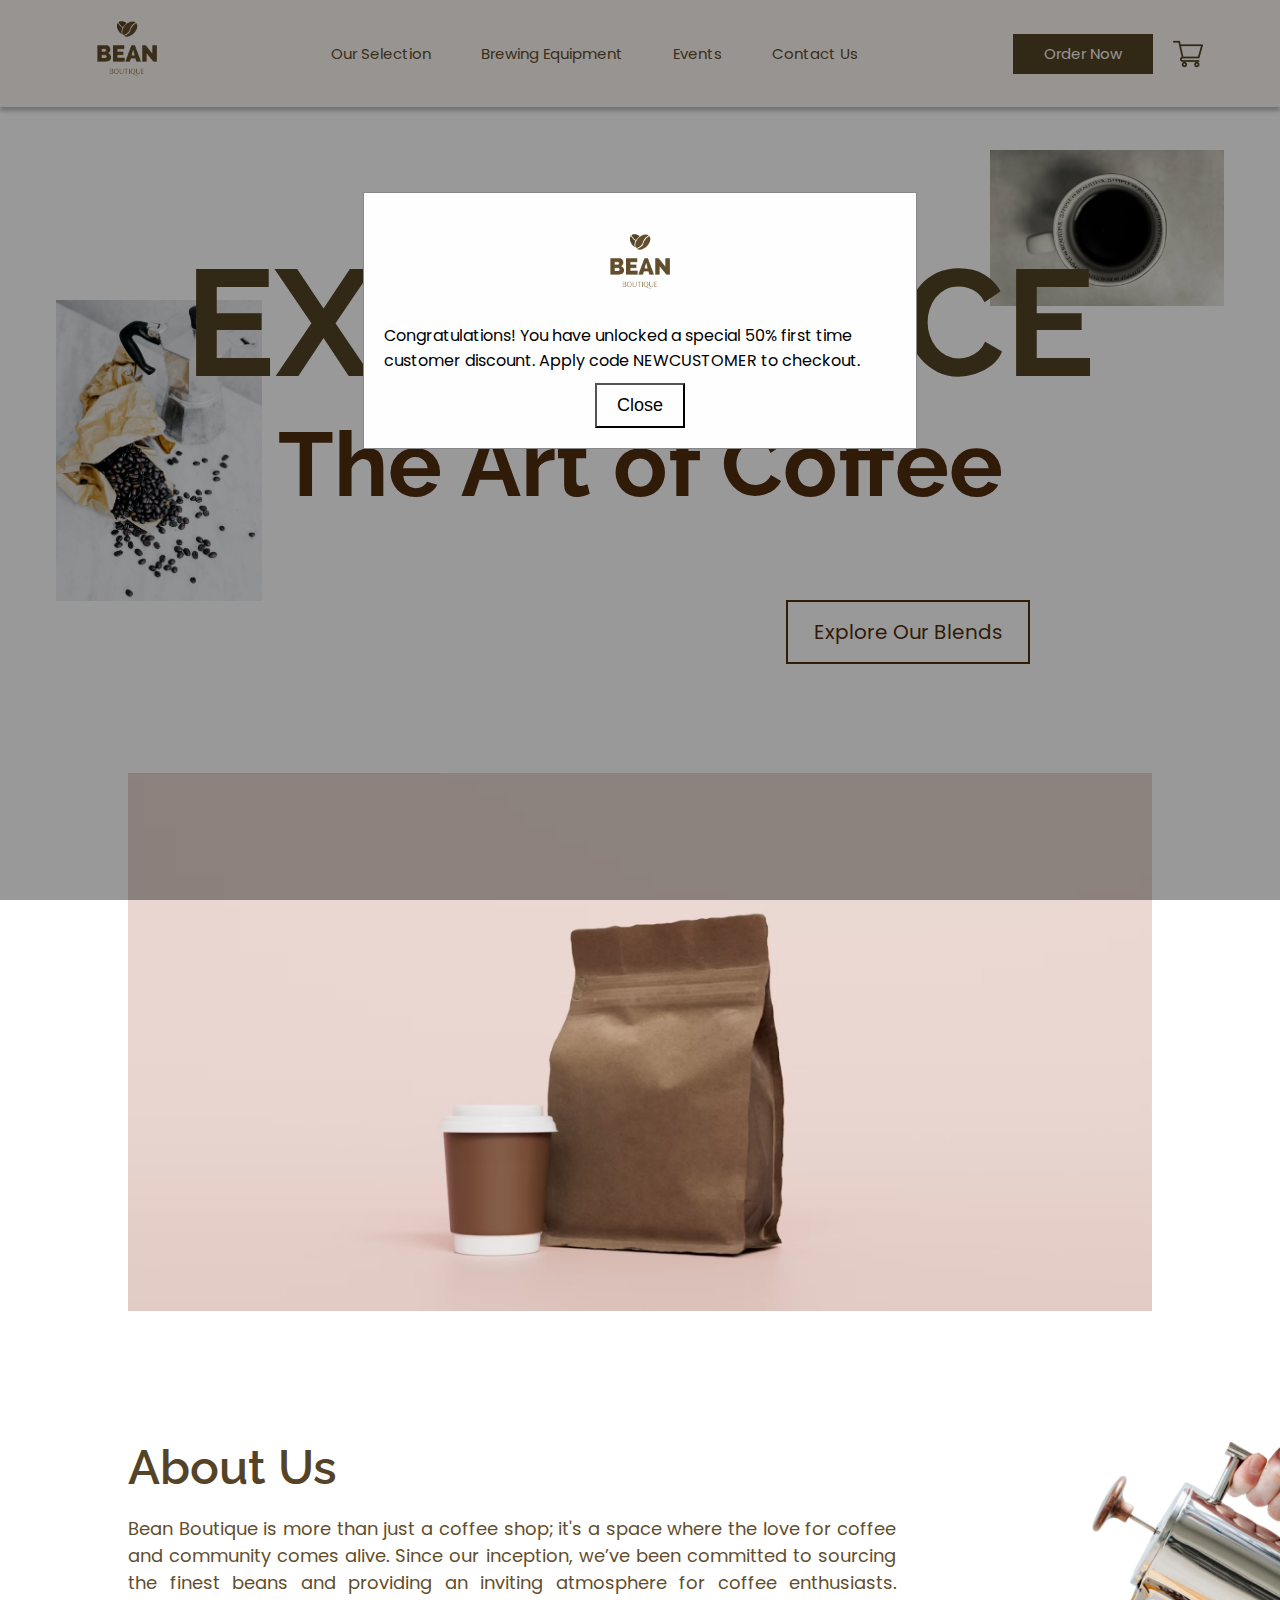
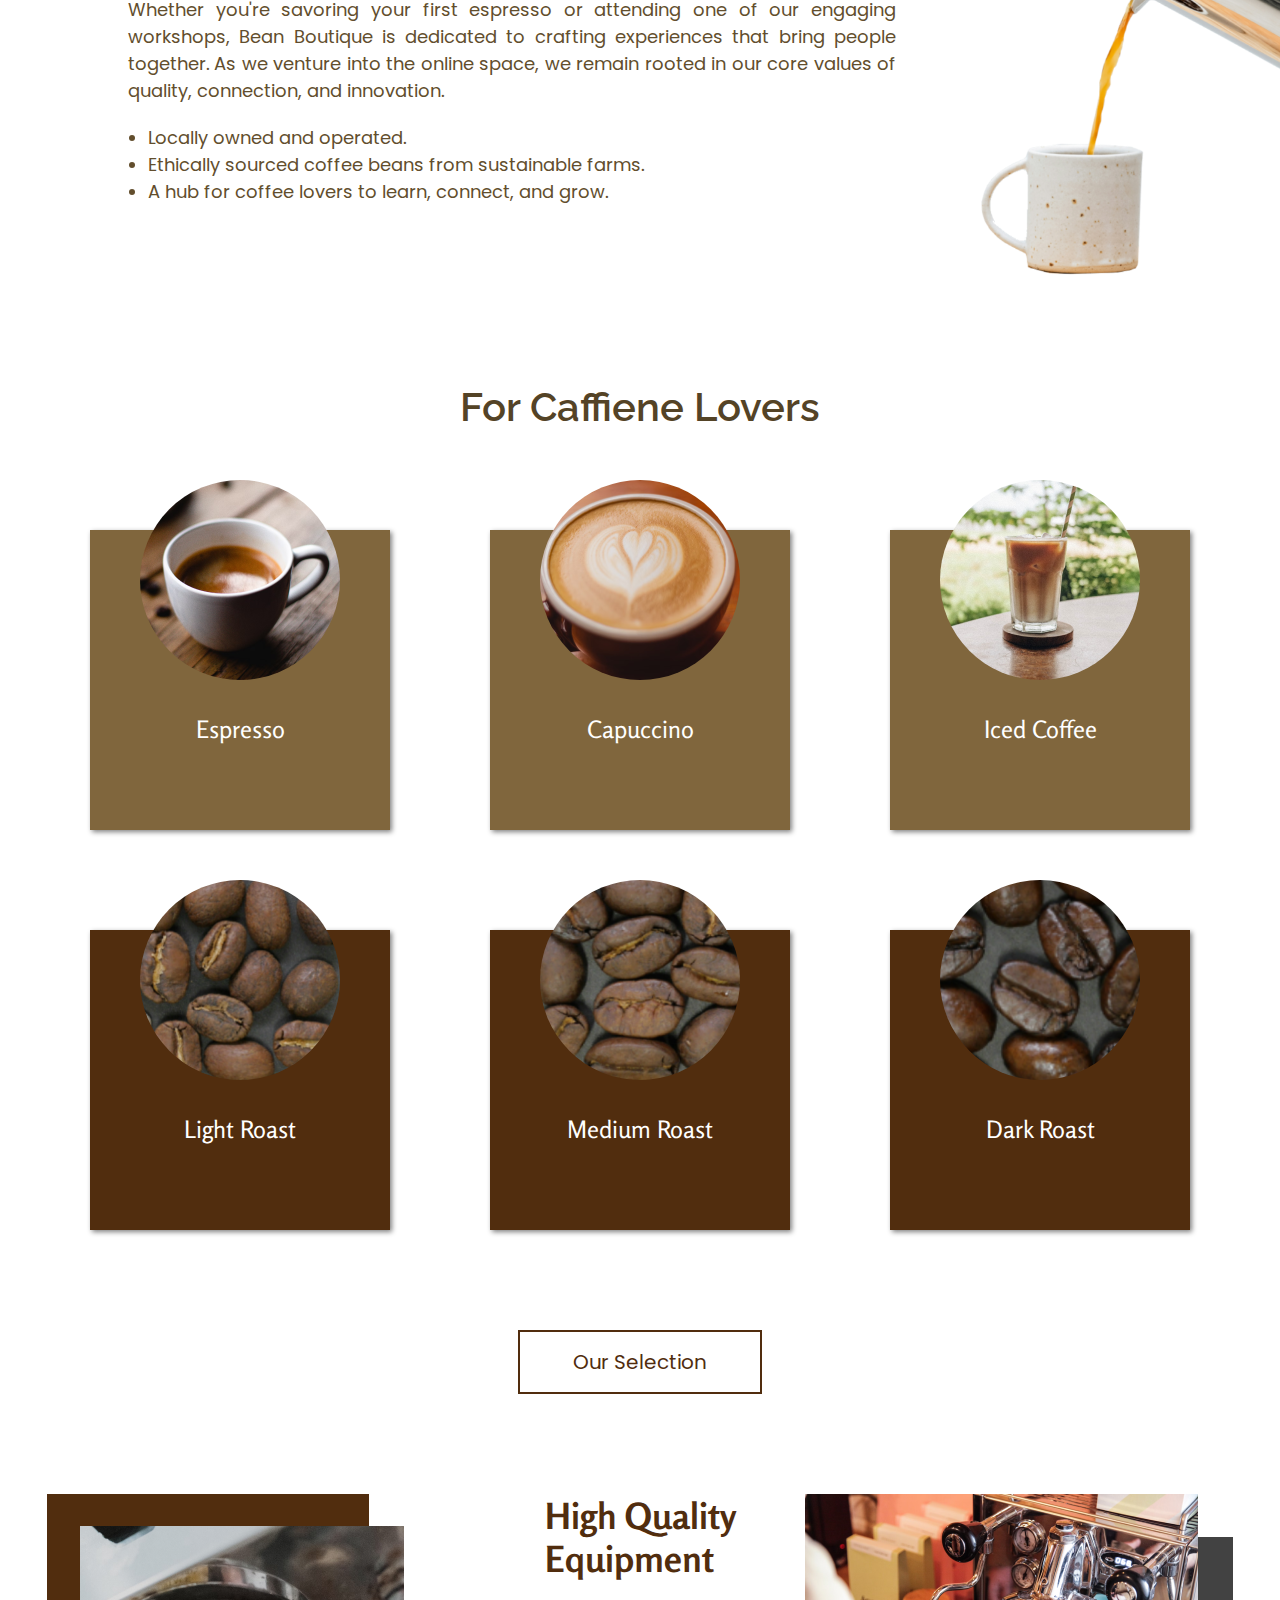
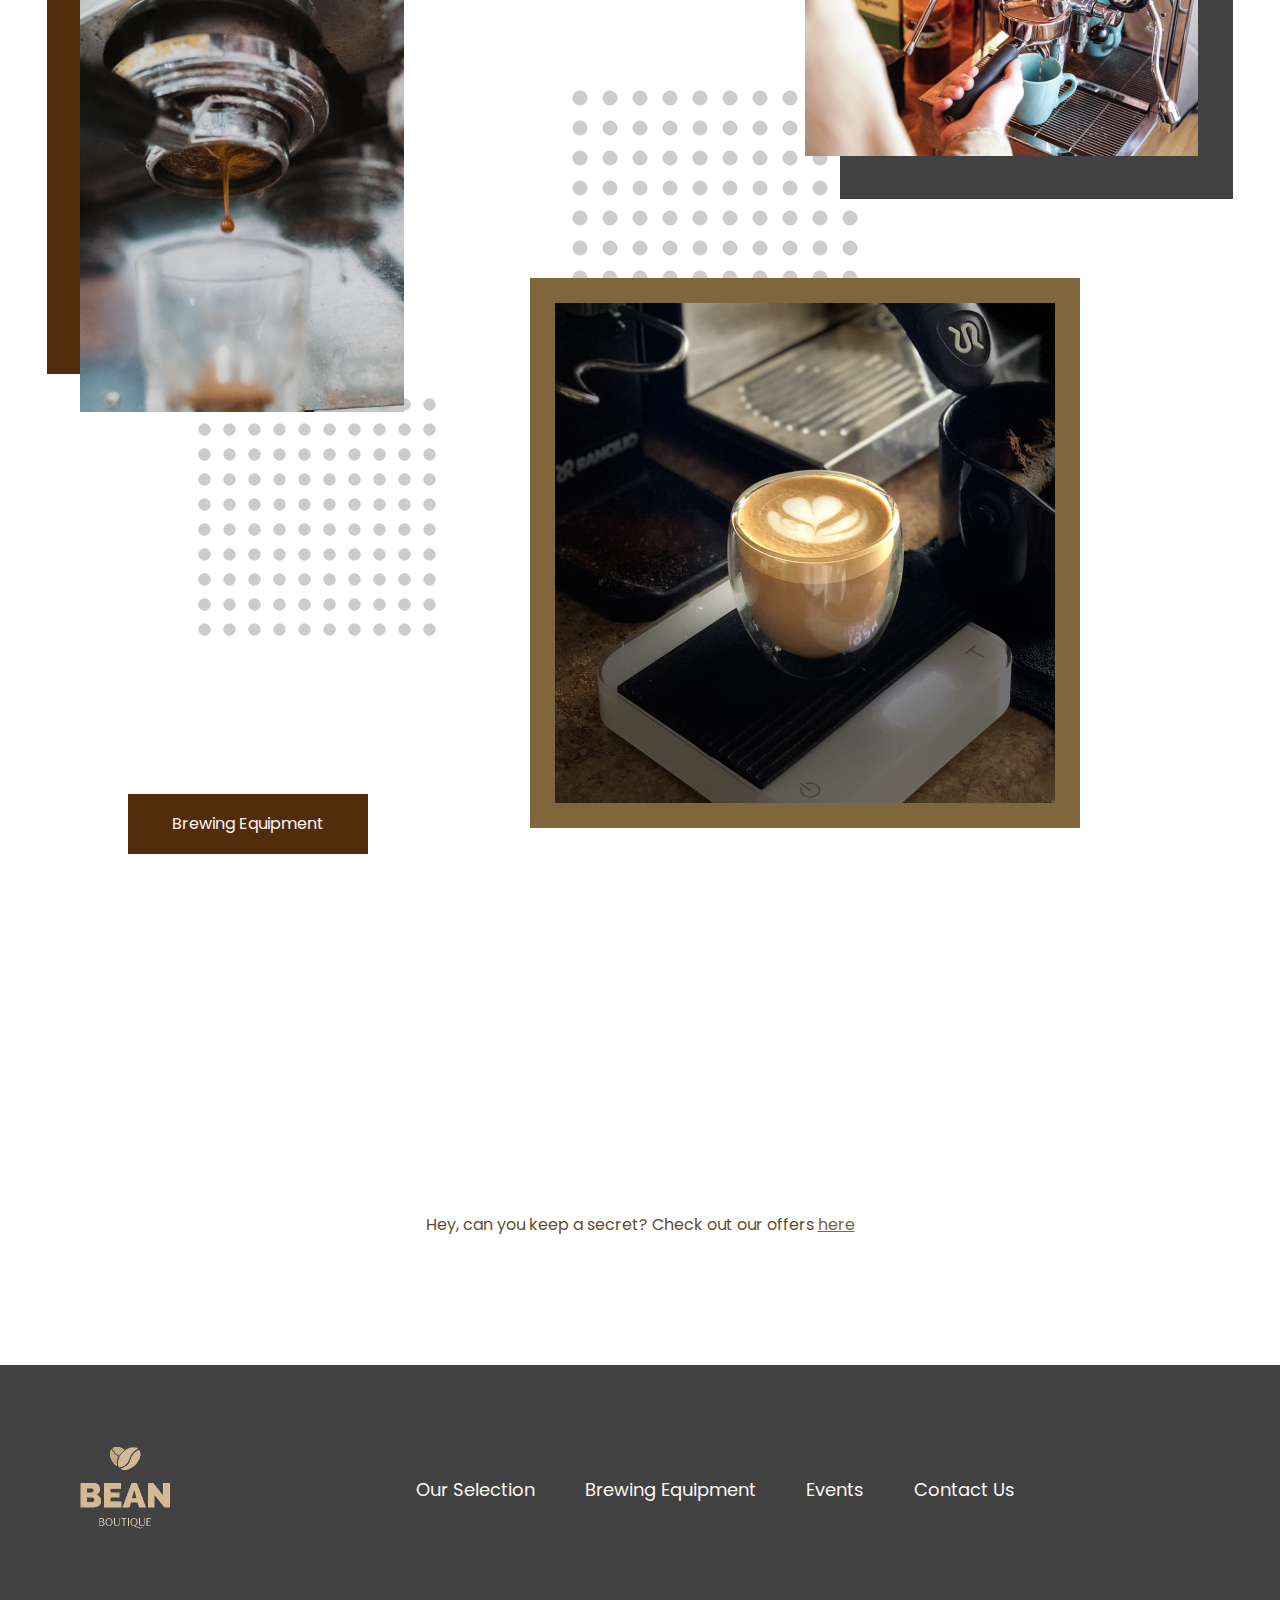
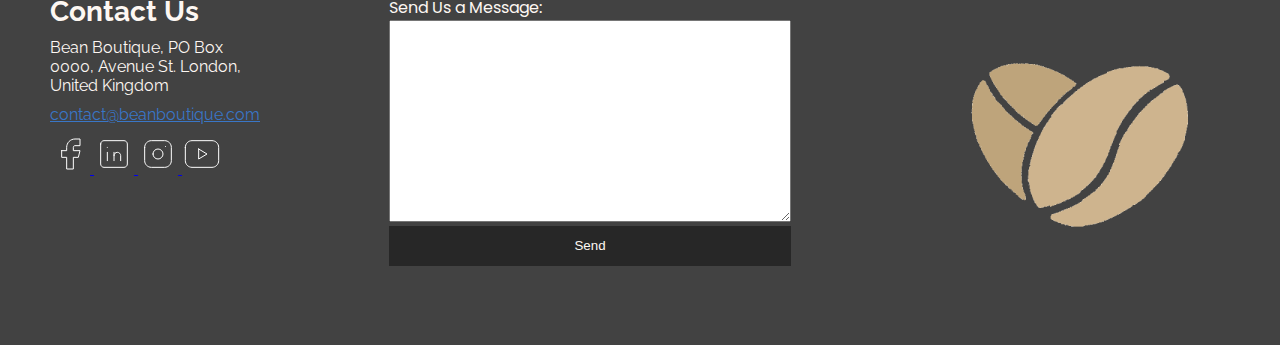
==== index.html @ 4368ac68 "W3 validator info fix" ====
<!DOCTYPE html>
<html lang="en">
<head>
    <meta charset="UTF-8">
    <meta name="viewport" content="width=device-width, initial-scale=1.0">
    <link rel="stylesheet" href="style.css">
    <link rel="shortcut icon" href="./images/icon.ico" type="image/x-icon">
    <title>Bean Boutique</title>
</head>
<body>
    <div id="myModal" class="modal">
        <div class="modal-content">
            <img src="./images/transparentLogo.png" alt="Bean Boutique logo" >
            <p>Congratulations! You have unlocked a special 50% first time customer discount. Apply code NEWCUSTOMER to checkout.</p>
            <input id="closeModal" type="button" value="Close"/>
        </div>
    </div>
    <header>
        <a href="./index.html">
            <img src="./images/transparentLogo.png" alt="Bean Boutique logo" >
        </a>
        <div class="header-links">
            <a href="./selection/index.html">Our Selection</a>
            <a href="./equipment/index.html">Brewing Equipment</a>
            <a href="./events/index.html">Events</a>
            <a href="#contact-us">Contact Us</a>
        </div>
        <div class="order-cart">
            <div>
                <a href="./selection/index.html">Order Now</a>
            </div>
            <a href="./cart/index.html">
                <img class="cart-icon" src="./images/cart.png" alt="shopping cart" >
            </a>  
        </div>
        <svg id="mobileMenuButton" class="mobile-menu-button" xmlns="http://www.w3.org/2000/svg" viewBox="0 0 24 24" fill="none" stroke="currentColor" stroke-linecap="round" stroke-linejoin="round" width="24" height="24" stroke-width="2">
            <path d="M4 6l16 0"></path>
            <path d="M4 12l16 0"></path>
            <path d="M4 18l16 0"></path>
        </svg>
    </header>
    <div id="mobileMenu" class="mobile-menu">
        <a href="./selection">Our Selection</a>
        <a href="./equipment">Brewing Equipment</a>
        <a href="./events">Events</a>
        <a href="#contact-us">Contact Us</a>
        <a href="./cart">
            <img class="cart-icon" src="../images/cart.png" alt="shopping cart" >
        </a> 
    </div>
    <div id="intro">
        <h1>EXPERIENCE</h1>
        <h2>The Art of Coffee</h2>
        <img id="title1" src="./images/title1.jpg" alt="" >
        <img id="title2" src="./images/title2.jpg" alt="" >
        <div id="intro-link">
            <a href="./selection/">Explore Our Blends</a>
        </div>
    </div>
    <div id="slideshow">
        <img id="slideshowImg"  src="./images/slideshow1.png" alt="" >
        <p id="slideshowCaption"></p>
    </div>
    <div id="about-us">
        <h1>About Us</h1>
        <p>Bean Boutique is more than just a coffee shop; it's a space where the love for coffee and community comes alive. Since our inception, we’ve been committed to sourcing the finest beans and providing an inviting atmosphere for coffee enthusiasts. Whether you're savoring your first espresso or attending one of our engaging workshops, Bean Boutique is dedicated to crafting experiences that bring people together. As we venture into the online space, we remain rooted in our core values of quality, connection, and innovation.</p>
        <ul>
            <li>Locally owned and operated.</li>
            <li>Ethically sourced coffee beans from sustainable farms.</li>
            <li>A hub for coffee lovers to learn, connect, and grow.</li>
        </ul>
        <img src="./images/transparentVisual.png" alt="">
    </div>

    <div id="main-selection-div">
        <h1>For Caffiene Lovers</h1>
        <div id="main-selection">
            <div class="main-selection-item drink">
                <img src="./images/expresso.png" alt="">
                <p>Espresso</p>
            </div>
            <div class="main-selection-item drink">
                <img src="./images/cappuccino.png" alt="">
                <p>Capuccino</p>
            </div>
            <div class="main-selection-item drink" >
                <img src="./images/icedcoffee.png" alt="">
                <p>Iced Coffee</p>
            </div>
            <div class="main-selection-item">
                <img src="./images/lightroast.png" alt="">
                <p>Light Roast</p>
            </div>
            <div class="main-selection-item">
                <img src="./images/mediumroast.png" alt="">
                <p>Medium Roast</p>
            </div>
            <div class="main-selection-item">
                <img src="./images/darkroast.png" alt="">
                <p>Dark Roast</p>
            </div>
        </div>
        <div id="selection-link">
            <a href="./selection/">Our Selection</a>
        </div>
    </div>
    <div id="main-equipment">
        <img src="./images/equipment.png" alt="">
        <h1>High Quality <br> Equipment</h1>
        <div>
            <a href="./equipment/">Brewing Equipment</a>
        </div>
    </div>
    <div id="offer-link">
        <p>Hey, can you keep a secret? Check out our offers <a href="./offers">here</a></p>
    </div>
    <footer id="contact-us">
        <div class="contact-navbar">
            <img src="./images/logoTransparentLight.png" alt="">
            <div class="contact-links">
                <a href="./selection/">Our Selection</a>
                <a href="./equipment/">Brewing Equipment</a>
                <a href="./events/">Events</a>
                <a href="#contact-us">Contact Us</a>
            </div>
        </div>
        <div class="contact-section">
            <div class="contact-info">
                <h1>Contact Us</h1>
                <p>Bean Boutique,
                    PO Box 0000, Avenue St. 
                    London, United Kingdom</p>
                <a class="contact-email" href="">contact@beanboutique.com</a>
                <div class="contact-social">
                    <a href="https://www.facebook.com">
                        <svg width="40" height="40" viewBox="0 0 40 40" fill="none" xmlns="http://www.w3.org/2000/svg">
                            <path d="M11.6667 16.6667V23.3333H16.6667V35H23.3333V23.3333H28.3333L30 16.6667H23.3333V13.3333C23.3333 12.8913 23.5089 12.4674 23.8215 12.1548C24.1341 11.8423 24.558 11.6667 25 11.6667H30V5H25C22.7899 5 20.6703 5.87797 19.1074 7.44078C17.5446 9.00358 16.6667 11.1232 16.6667 13.3333V16.6667H11.6667Z" stroke="white" stroke-linecap="round" stroke-linejoin="round"/>
                        </svg>
                    </a>
                    <a href="https://www.linkedin.com">
                        <svg width="40" height="40" viewBox="0 0 40 40" fill="none" xmlns="http://www.w3.org/2000/svg">
                            <path d="M6.66667 9.99984C6.66667 9.11578 7.01786 8.26794 7.64298 7.64281C8.2681 7.01769 9.11595 6.6665 10 6.6665H30C30.8841 6.6665 31.7319 7.01769 32.357 7.64281C32.9821 8.26794 33.3333 9.11578 33.3333 9.99984V29.9998C33.3333 30.8839 32.9821 31.7317 32.357 32.3569C31.7319 32.982 30.8841 33.3332 30 33.3332H10C9.11595 33.3332 8.2681 32.982 7.64298 32.3569C7.01786 31.7317 6.66667 30.8839 6.66667 29.9998V9.99984Z" stroke="white" stroke-linecap="round" stroke-linejoin="round"/>
                            <path d="M13.3333 18.3335V26.6668" stroke="white" stroke-linecap="round" stroke-linejoin="round"/>
                            <path d="M13.3333 13.3335V13.3502" stroke="white" stroke-linecap="round" stroke-linejoin="round"/>
                            <path d="M20 26.6668V18.3335" stroke="white" stroke-linecap="round" stroke-linejoin="round"/>
                            <path d="M26.6667 26.6668V21.6668C26.6667 20.7828 26.3155 19.9349 25.6904 19.3098C25.0652 18.6847 24.2174 18.3335 23.3333 18.3335C22.4493 18.3335 21.6014 18.6847 20.9763 19.3098C20.3512 19.9349 20 20.7828 20 21.6668" stroke="white" stroke-linecap="round" stroke-linejoin="round"/>
                        </svg>
                    </a>
                    <a href="https://www.instagram.com">
                        <svg width="40" height="40" viewBox="0 0 40 40" fill="none" xmlns="http://www.w3.org/2000/svg">
                            <path d="M6.66666 13.3332C6.66666 11.5651 7.36904 9.86937 8.61929 8.61913C9.86953 7.36888 11.5652 6.6665 13.3333 6.6665H26.6667C28.4348 6.6665 30.1305 7.36888 31.3807 8.61913C32.631 9.86937 33.3333 11.5651 33.3333 13.3332V26.6665C33.3333 28.4346 32.631 30.1303 31.3807 31.3805C30.1305 32.6308 28.4348 33.3332 26.6667 33.3332H13.3333C11.5652 33.3332 9.86953 32.6308 8.61929 31.3805C7.36904 30.1303 6.66666 28.4346 6.66666 26.6665V13.3332Z" stroke="white" stroke-linecap="round" stroke-linejoin="round"/>
                            <path d="M15 20C15 21.3261 15.5268 22.5979 16.4645 23.5355C17.4021 24.4732 18.6739 25 20 25C21.3261 25 22.5979 24.4732 23.5355 23.5355C24.4732 22.5979 25 21.3261 25 20C25 18.6739 24.4732 17.4021 23.5355 16.4645C22.5979 15.5268 21.3261 15 20 15C18.6739 15 17.4021 15.5268 16.4645 16.4645C15.5268 17.4021 15 18.6739 15 20Z" stroke="white" stroke-linecap="round" stroke-linejoin="round"/>
                            <path d="M27.5 12.5V12.5167" stroke="white" stroke-linecap="round" stroke-linejoin="round"/>
                        </svg>
                    </a>
                    <a href="https://www.youtube.com">
                        <svg width="40" height="40" viewBox="0 0 40 40" fill="none" xmlns="http://www.w3.org/2000/svg">
                            <path d="M3.33333 13.3332C3.33333 11.5651 4.03571 9.86937 5.28596 8.61913C6.5362 7.36888 8.23189 6.6665 10 6.6665H30C31.7681 6.6665 33.4638 7.36888 34.714 8.61913C35.9643 9.86937 36.6667 11.5651 36.6667 13.3332V26.6665C36.6667 28.4346 35.9643 30.1303 34.714 31.3805C33.4638 32.6308 31.7681 33.3332 30 33.3332H10C8.23189 33.3332 6.5362 32.6308 5.28596 31.3805C4.03571 30.1303 3.33333 28.4346 3.33333 26.6665V13.3332Z" stroke="white" stroke-linecap="round" stroke-linejoin="round"/>
                            <path d="M16.6667 15L25 20L16.6667 25V15Z" stroke="white" stroke-linecap="round" stroke-linejoin="round"/>
                        </svg>
                    </a>

                </div>
            </div>
            <div class="contact-message">
                <div class="message-box">
                    <p>Send Us a Message:</p>
                    <textarea></textarea>
                </div>
                <input type="button" value="Send">
            </div>
            <img class="footer-beans" src="./images/transparentBeans.png" alt="">
        </div>
    </footer>
    <script src="./script.js"></script>
</body>
</html>
---- style.css ----
@import url('https://fonts.googleapis.com/css2?family=Poppins:ital,wght@0,100;0,200;0,300;0,400;0,500;0,600;0,700;0,800;0,900;1,100;1,200;1,300;1,400;1,500;1,600;1,700;1,800;1,900&family=Raleway:ital,wght@0,100..900;1,100..900&family=Rosario:ital,wght@0,300..700;1,300..700&display=swap');
:root {
    --beige: #FDF7F2;
    --brown: #544326;
    --brown2: #624E2D;
    --brown3: #512D0E;
    --brown4: #80663D;
    --gray: #424242;
    --blue: #3976C7;
    --black: #272727;
}
* {
    padding: 0;
    margin: 0;
}
header {
    display: flex;
    justify-content: space-around;
    font-family: Poppins;
    background-color: var(--beige);
    box-shadow: rgba(0, 0, 0, 0.25) 0px 4px 4px 0px;

}
header img {
    width: 100px;
    height: 100px;
}
header img:hover {
    opacity: 90%;
    transition: 0.2s;
}
.header-links {
    display: flex;
    justify-content: center;
    align-items: center;
    
    gap: 50px;
}
.header-links a {
    color: var(--brown2);
    font-size: 15px;
    text-decoration: none;
}
.header-links a:hover {
    color: var(--brown4);
    transition: 0.2s;
}
.order-cart {
    display: flex;
    justify-content: center;
    align-items: center;
    gap: 20px;
}
.order-cart div:hover {
    background-color: var(--brown4);
    transition: 0.2s;
}
.order-cart div {
    display: flex;
    justify-content: center;
    align-items: center;
    width: 140px;
    height: 40px;
    background-color: var(--brown);
}
.order-cart div a {
    color: var(--beige);
    font-size: 15px;
    text-decoration: none;
}
.order-cart a {
    display: flex;
    justify-content: center;
    align-items: center;
}
.cart-icon {
    width: 30px;
    height: 30px;
}
.mobile-menu-button {
    position: absolute;
    display: none;
}
.mobile-menu {
    position: absolute;
    display: none;
}
#intro {
    display: flex;
    justify-content: center;
    align-items: center;
    text-align: center;
    flex-direction: column;
    font-family: Raleway;
    margin: 10%;
    margin-bottom: 20%;
    
}
#intro h1 {
    color: var(--brown);
    font-size: 150px;
    
}
#intro h2 {
    color: var(--brown3);
    font-size: 90px;
}
#title1, #title2 {
    position: absolute;
    z-index: -1;
}

#title1 {
    width: 206px;
    height: 301px;
    left: 56px;
    top: 300px;
}
#title2 {
    width: 234px;
    right: 56px;
    top: 150px;
}    
#intro-link {
    position: absolute;
    right: 250px;
    top: 600px;
    display: flex;
    justify-content: center;
    align-items: center;
    width: 240px;
    height: 60px;
    border: 2px solid var(--brown3);
    transition: 0.5s;
}
#intro-link:hover {
    background-color: var(--brown3);
    color: white;
    transition: 0.5s;
}
#intro-link a {
    color: var(--brown3);
    text-decoration: none;
    font-family: Poppins;
    font-size: 20px;
    transition: 0.5s;
}
#intro-link a:hover {
    color: white;
    transition: 0.5s;
}
#slideshow {
    display: flex;
    justify-content: center;
    margin: 10%;
    
}
#slideshow img {
    width: 100%;
}
#slideshow p {
    position: absolute;
    padding: 30px;
    font-family: Poppins;
    font-size: 24px;
}
#slide-indicator {
    position: absolute;
    display: flex;
    justify-content: center;
    align-items: center;
    padding: 10px;
    gap: 10px;
}
.slide-circle {
    width: 10px;
    height: 10px;
    border-radius: 100%;
    background-color: var(--brown3);
}
#about-us {
    display: flex;
    margin: 10%;
    flex-direction: column;
    width: 60%;
    gap: 20px;
    font-family: Poppins;
}
#about-us h1 {
    font-family: Raleway;
    font-size: 48px;
    font-weight: 600;
    color: var(--brown);
}
#about-us p {
    font-size: 18px;
    color: var(--brown2);
    text-align: justify;
}
#about-us ul {
    padding-left: 20px;
    font-size: 18px;
    color: var(--brown2);
}
#about-us ul li:hover {
    color: var(--brown4);
    transition: 0.2s;
}
#about-us img {
    position: absolute;
    width: 300px;
    right: 0;
}
#main-selection-div {
    display: flex;
    flex-direction: column;
    justify-content: center;
    align-items: center;
    
}
#main-selection-div h1 {
    font-size: 40px;
    font-weight: 600;
    font-family: Raleway;
    color: var(--brown);
    padding: 50px;
}
#main-selection {
    display: flex;
    justify-content: center;
    align-items: center;
    width: 90%;
    gap: 100px;
    flex-wrap: wrap;
    padding-top: 50px;
    
}
.main-selection-item {
    display: flex;
    justify-content: center;
    align-items: center;
    width: 300px;
    height: 300px;
    background-color: var(--brown3);
    box-shadow: 2px 2px 5px gray;

}
.main-selection-item:hover {
    opacity: 97%;
    transition: 0.5s;
}
.drink {
    background-color: var(--brown4);
}
.main-selection-item img {
    border-radius: 100%;
    translate: 0 -100px;
    position: absolute;
}
.main-selection-item p {
    font-family: Rosario;
    position: absolute;
    translate: 0 50px;
    font-size: 24px;
    color: white;
}
#selection-link {
    display: flex;
    justify-content: center;
    align-items: center;
    margin: 100px;
    width: 240px;
    height: 60px;
    border: 2px solid var(--brown3);
    transition: 0.5s;
}
#selection-link:hover {
    background-color: var(--brown3);
    transition: 0.5s;
}
#selection-link a {
    font-size: 20px;
    font-family: Poppins;
    text-decoration: none;
    color: var(--brown3);
    transition: 0.5s;
}
#selection-link a:hover {
    color: white;
    transition: 0.5s;
}
#main-equipment {
    display: flex;
    justify-content: center;
    padding-bottom: 20%;
}
#main-equipment h1 {
    font-family: Rosario;
    font-size: 36px;
    position: absolute;
    color: var(--brown3);
}
#main-equipment div {
    position: absolute;
    display: flex;
    justify-content: center;
    align-items: center;
    width: 240px;
    height: 60px;
    left: 10%;
    background-color: var(--brown3);
    translate: 0px 900px;
    transition: 0.5s;
}
#main-equipment div:hover {
    opacity: 95%;
    transition: 0.5s;
}
#main-equipment div a {
    font-family: Poppins;
    color: var(--beige);
    text-decoration: none;
    font-size: 16px;
}
footer {
    display: flex;
    flex-direction: column;
    gap: 30px;
    padding: 50px;
    background-color: var(--gray);
}
.contact-navbar {
    display: flex;
    justify-content: space-between;
    align-items: center;
}
.contact-navbar img {
    width: 150px;
    height: 150px;
    
}
.contact-links {
    display: flex;
    margin: 0 auto;
    gap: 50px;
}
.contact-links a{
    font-size: 18px;
    color: var(--beige);
    font-family: Poppins;
    text-decoration: none;
    transition: 0.2s;
}
.contact-links a:hover {
    color: var(--brown4);
    transition: 0.2s;
}
.contact-section {
    display: flex;
    justify-content: space-between;
    
}
.contact-info {
    display: flex;
    flex-direction: column;
    gap: 10px;
    width: 200px;
    font-family: Raleway;
    font-size: 16px;
    color: var(--beige);
}
.contact-info h1 {
    font-size: 28px;
}
.contact-email {
    color: var(--blue);
    transition: 0.5s;
}
.contact-email:hover {
    color: var(--brown4);
    transition: 0.5s;
}
.contact-message {
    display: flex;
    flex-direction: column;
}
.contact-social svg:hover {
    opacity: 90%;
    transition: 0.2s;
}
.contact-message p {
    font-size: 16px;
    font-family: Poppins;
    color: var(--beige);
}
textarea {
    width: 400px;
    height: 200px;
}
.contact-message input {
    height: 40px;
    background-color: var(--black);
    border: none;
    margin: 0;
    color: var(--beige);
}
.contact-message input:hover {
    opacity: 90%;
    transition: 0.2s;
    cursor: pointer;
}
.rating {
    display: flex;
    justify-content: center;
    align-items: center;
    gap: 5px;
    background-color: var(--black);
    width: 70px;
    height: 30px;
}
.rating p {
    font-family: Poppins;
    font-size: 12px;
    color: white;
}
.modal {
    display: none; 
    position: fixed; 
    z-index: 1; 
    left: 0;
    top: 0;
    width: 100%; 
    height: 100%; 
    background-color: rgb(0,0,0); 
    background-color: rgba(0,0,0,0.4); 
}
  
.modal-content {
    display: flex;
    flex-direction: column;
    justify-content: center;
    align-items: center;
    gap: 10px;
    font-family: Poppins;
    background-color: #fefefe;
    margin: 15% auto; 
    padding: 20px;
    border: 1px solid #888;
    width: 40%; 
}
.modal-content img {
    width: 100px;
}
.modal-content input {
    background: none;
    padding: 10px 20px 10px 20px;
    font-size: 18px;
}
.modal-content input:hover {
    background: none;
    padding: 10px 20px 10px 20px;
    font-size: 18px;
    color: red;
    border: 2px solid red;
} 
@media only screen and (max-width: 1200px) {
    #main-equipment img {
        display: none;
    }
}
@media only screen and (max-width: 1000px) {
    header {
        display: flex;
        justify-content: center;
        align-items: center;
    }
    .mobile-menu-button {
        width: 50px;
        height: 50px;
        position: absolute;
        right: 50px;
        display: block;
        color: var(--brown2);
    }
    .mobile-menu {
        display: none;
        flex-direction: column;
        justify-content: center;
        align-items: center;
        position: relative;
    }
    .mobile-menu a {
        color: var(--brown2);
        font-family: Poppins;
        font-size: 15px;
        padding: 20px;
        text-decoration: none;
        width: 100%;
        text-align: center;
        border-top: 2px solid rgb(190, 190, 190);
    }
    .mobile-menu a:hover {
        color: var(--brown4);
        transition: 0.2s;
    }
    #main-equipment {
        display:flex;
        flex-direction: column;
        justify-content: center;
        align-items: center;
        gap: 30px;
    }
    #main-equipment div {
        position: relative;
        translate: 0px 0px;
        left: 0;

    }
    #main-equipment h1 {
        position: relative;

    }
    #about-us img {
        display: none;
    }
    
    #intro h1 {
        font-size: 50px;
    }
    #intro h2 {
        font-size: 40px;
        margin-bottom: 20px;
    }
    #title1, #title2 {
        display: none;
    }
    #intro-link {
        position: relative;
        right: 0;
        top: 0;
    }
    #slideshow p {
        display: none;
    }
    .header-links {
        display: none;
    }
    .order-cart {
        display: none;
    }
    .contact-links, .contact-message, .footer-beans {
        display: none;
    }
    footer {
        justify-content: center;
        align-items: center;
    }
}
#offer-link {
    margin: 10%;
    display: flex;
    justify-content: center;
    align-items: end;
    font-family: Poppins;
    color: var(--brown2);
    gap: 5px;
}
#offer-link a {
    color: var(--brown4);
}
#offer-link a:hover {
    color: var(--blue);
}
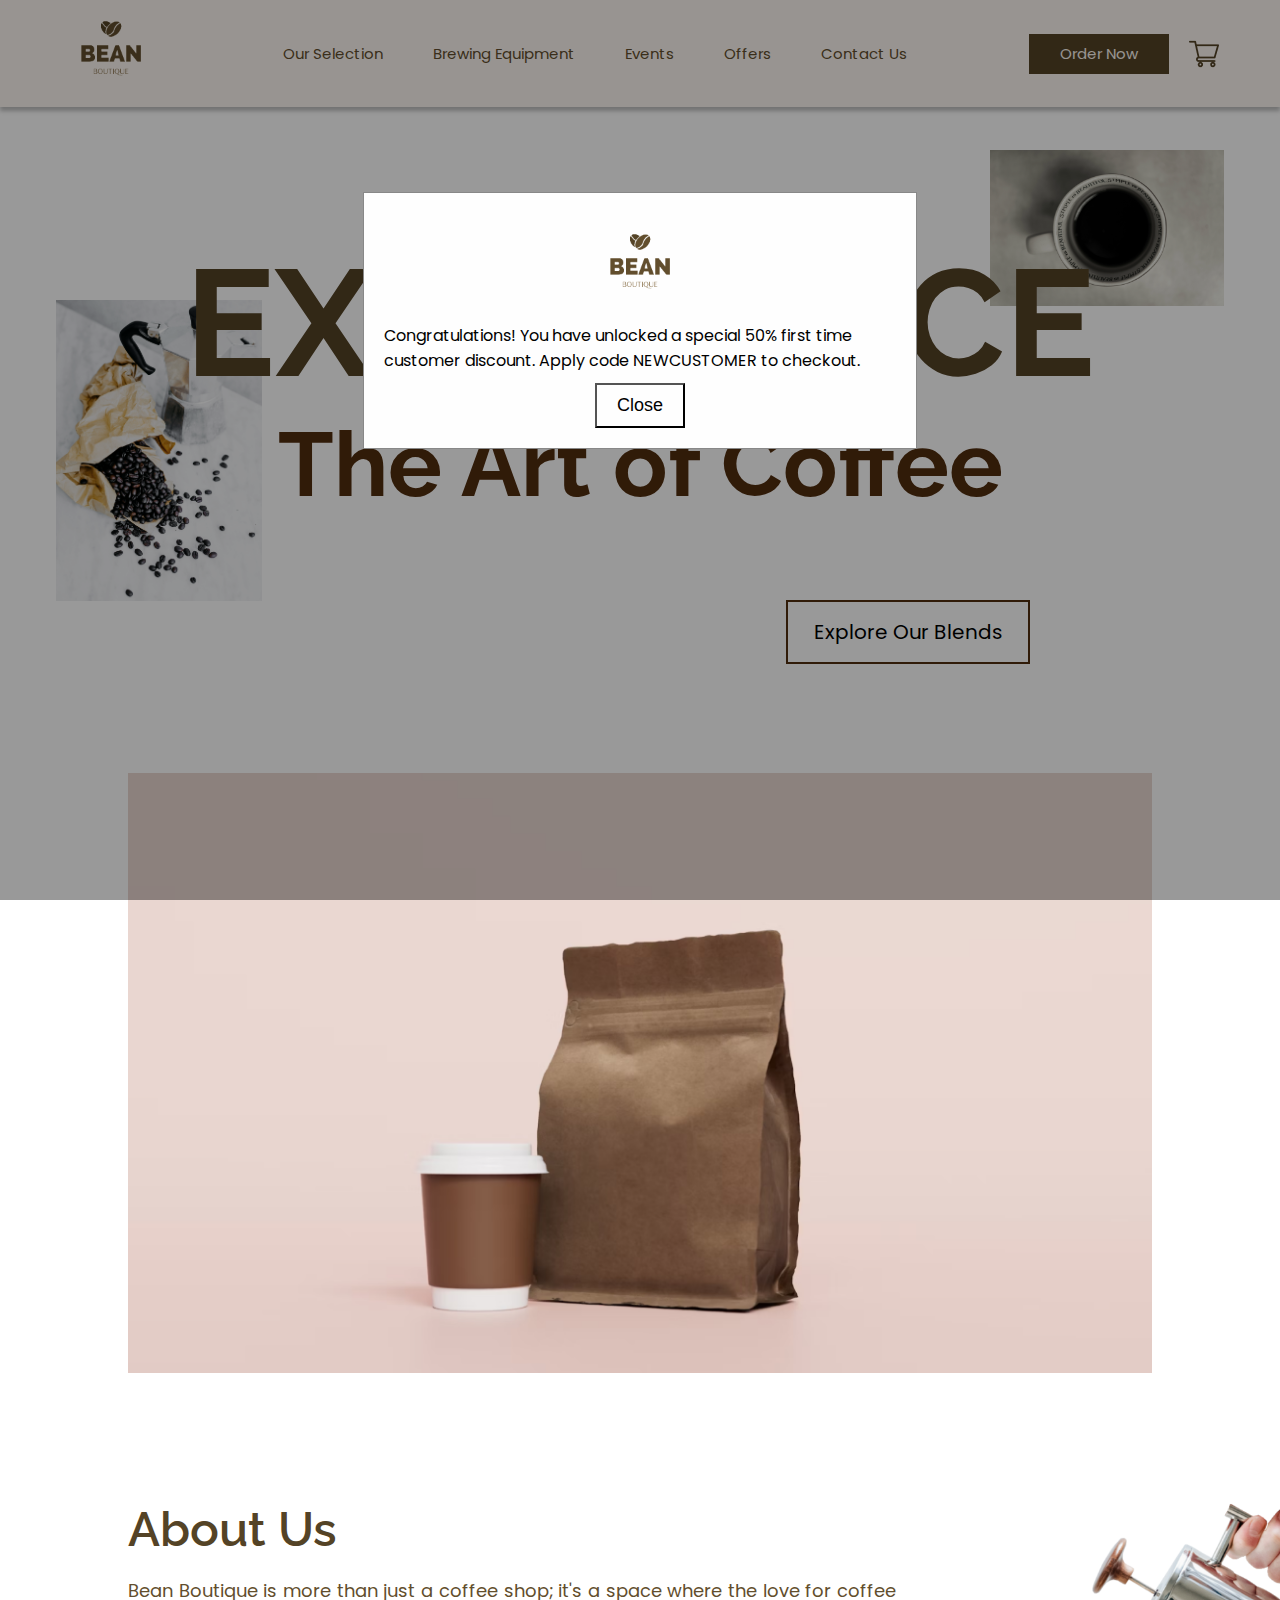
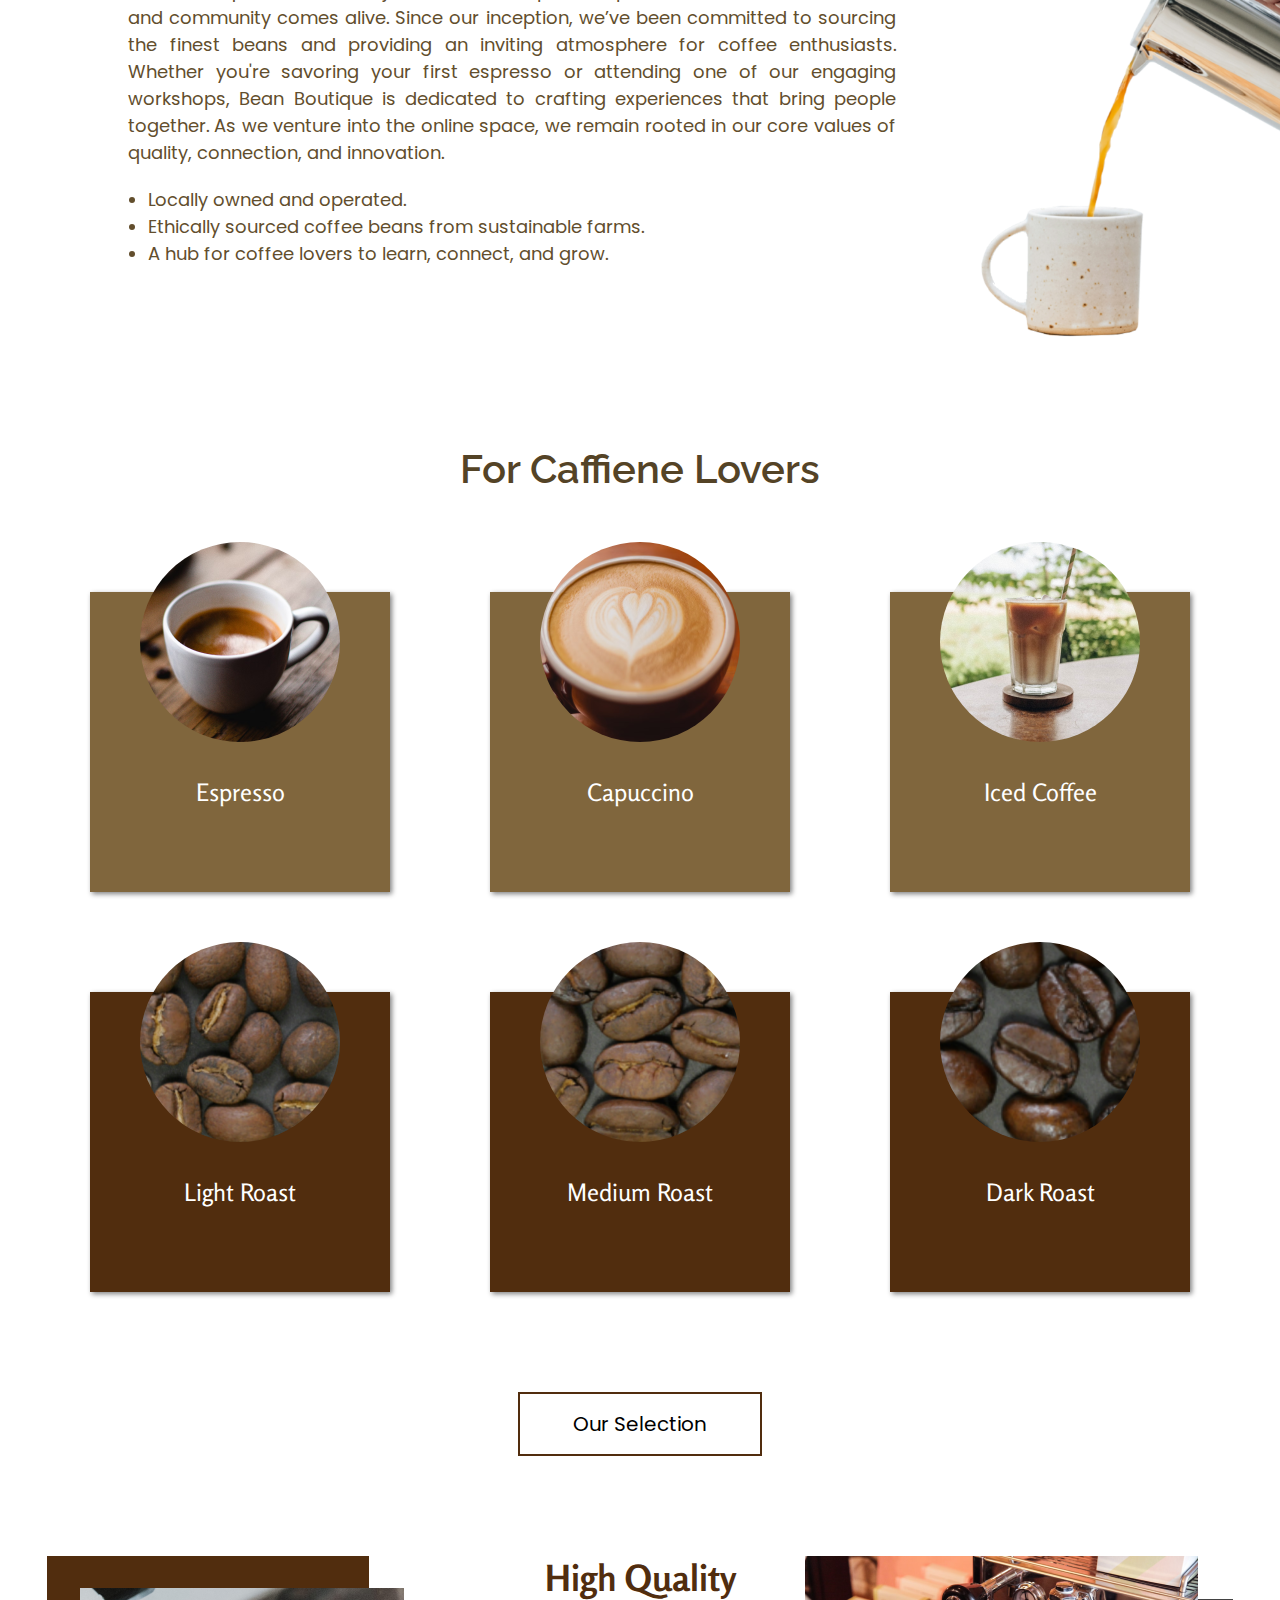
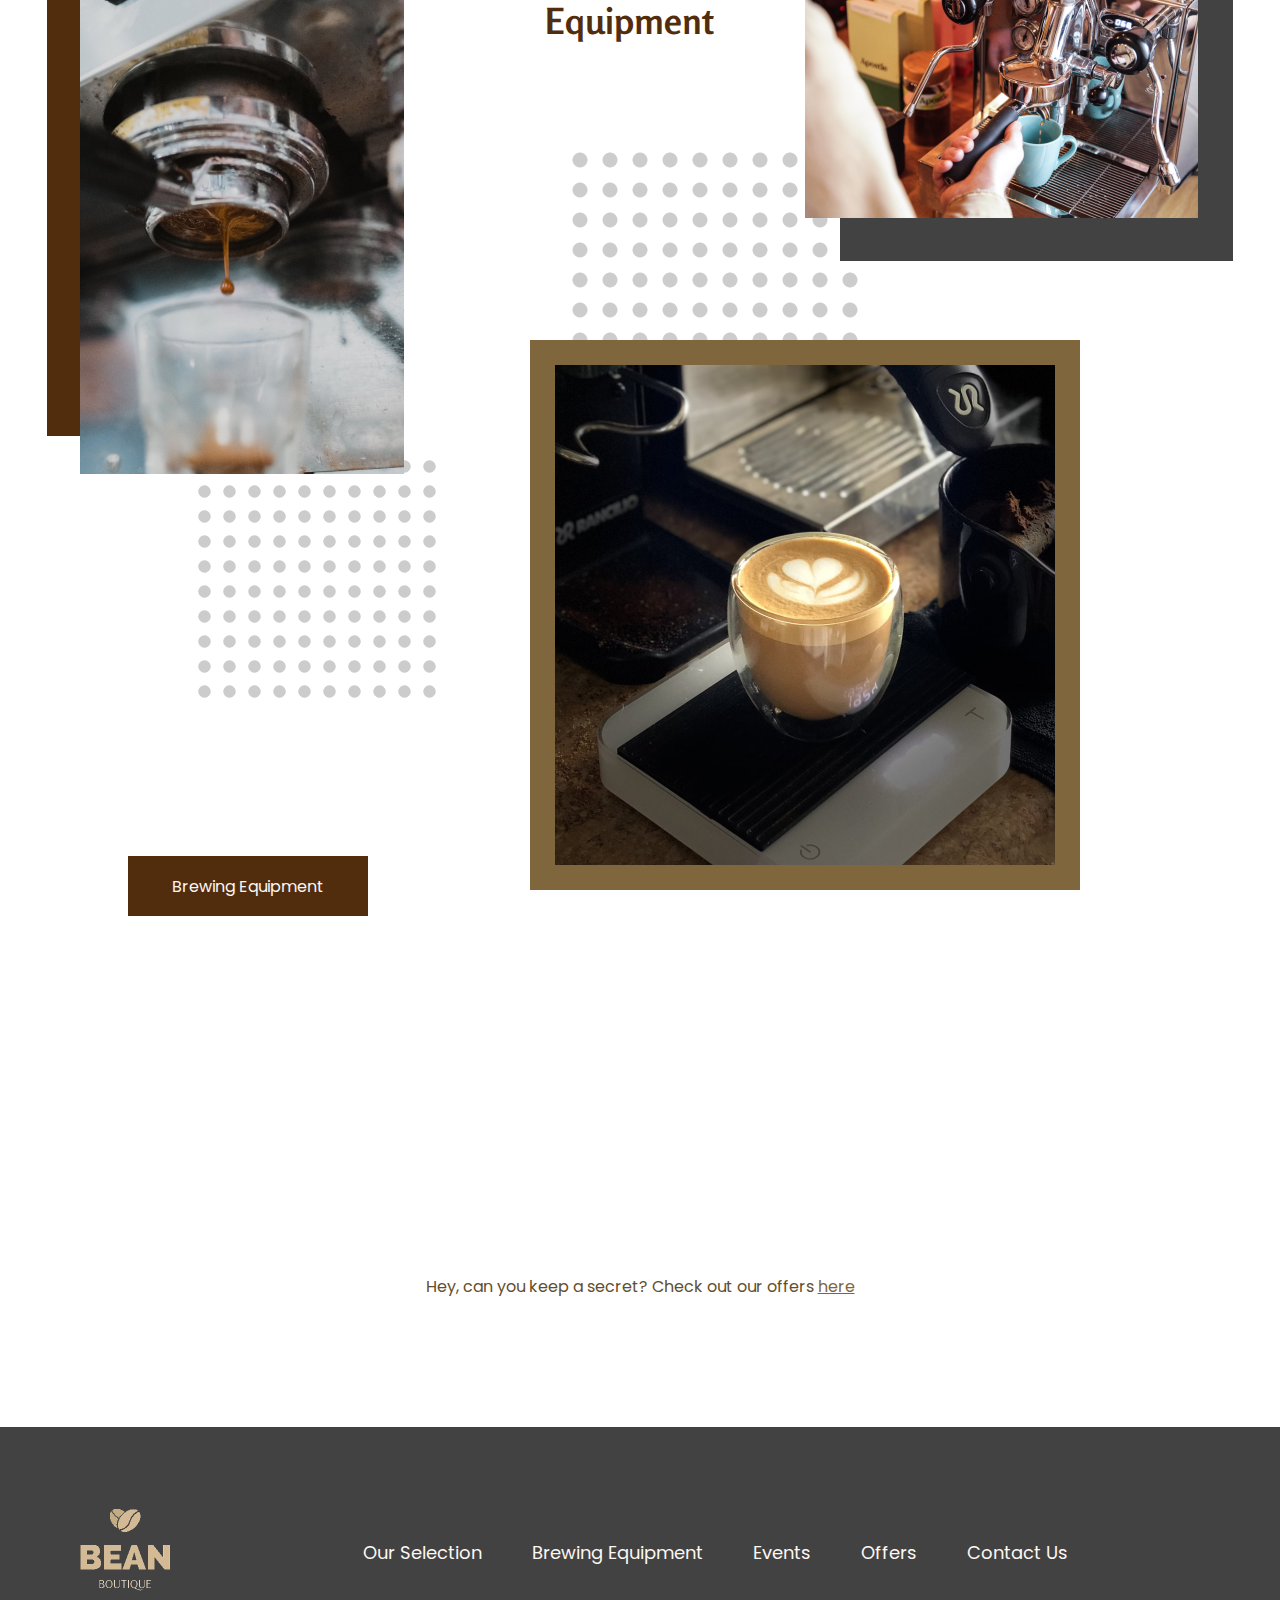
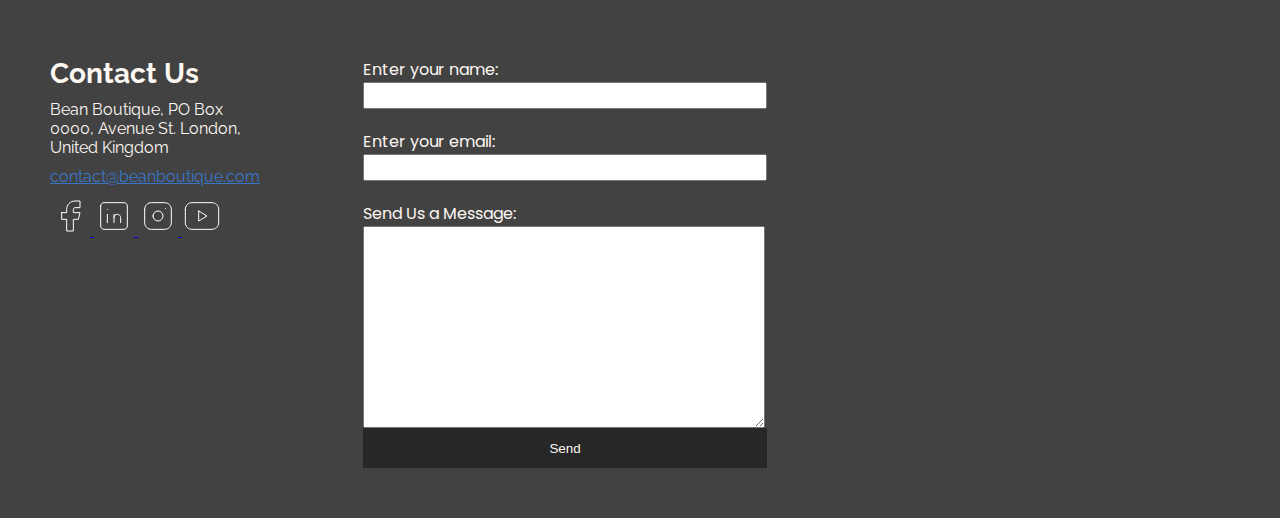
==== commit 7c5aa841: "A few fixes and additions to the pages" ====
--- a/index.html
+++ b/index.html
@@ -3,7 +3,7 @@
 <head>
     <meta charset="UTF-8">
     <meta name="viewport" content="width=device-width, initial-scale=1.0">
-    <link rel="stylesheet" href="style.css">
+    <link rel="stylesheet" href="./style.css">
     <link rel="shortcut icon" href="./images/icon.ico" type="image/x-icon">
     <title>Bean Boutique</title>
 </head>
@@ -12,7 +12,7 @@
         <div class="modal-content">
             <img src="./images/transparentLogo.png" alt="Bean Boutique logo" >
             <p>Congratulations! You have unlocked a special 50% first time customer discount. Apply code NEWCUSTOMER to checkout.</p>
-            <input id="closeModal" type="button" value="Close"/>
+            <input id="closeModal" type="button" value="Close">
         </div>
     </div>
     <header>
@@ -23,11 +23,12 @@
             <a href="./selection/index.html">Our Selection</a>
             <a href="./equipment/index.html">Brewing Equipment</a>
             <a href="./events/index.html">Events</a>
+            <a href="./offers/index.html">Offers</a>
             <a href="#contact-us">Contact Us</a>
         </div>
         <div class="order-cart">
             <div>
-                <a href="./selection/index.html">Order Now</a>
+                <a href="./selectionindex.html">Order Now</a>
             </div>
             <a href="./cart/index.html">
                 <img class="cart-icon" src="./images/cart.png" alt="shopping cart" >
@@ -43,6 +44,7 @@
         <a href="./selection">Our Selection</a>
         <a href="./equipment">Brewing Equipment</a>
         <a href="./events">Events</a>
+        <a href="./offers">Offers</a>
         <a href="#contact-us">Contact Us</a>
         <a href="./cart">
             <img class="cart-icon" src="../images/cart.png" alt="shopping cart" >
@@ -54,7 +56,7 @@
         <img id="title1" src="./images/title1.jpg" alt="" >
         <img id="title2" src="./images/title2.jpg" alt="" >
         <div id="intro-link">
-            <a href="./selection/">Explore Our Blends</a>
+            <a href="./selection">Explore Our Blends</a>
         </div>
     </div>
     <div id="slideshow">
@@ -101,7 +103,7 @@
             </div>
         </div>
         <div id="selection-link">
-            <a href="./selection/">Our Selection</a>
+            <a href="./selection">Our Selection</a>
         </div>
     </div>
     <div id="main-equipment">
@@ -118,9 +120,10 @@
         <div class="contact-navbar">
             <img src="./images/logoTransparentLight.png" alt="">
             <div class="contact-links">
-                <a href="./selection/">Our Selection</a>
-                <a href="./equipment/">Brewing Equipment</a>
-                <a href="./events/">Events</a>
+                <a href="./selection">Our Selection</a>
+                <a href="./equipment">Brewing Equipment</a>
+                <a href="./events">Events</a>
+                <a href="./offers">Offers</a>
                 <a href="#contact-us">Contact Us</a>
             </div>
         </div>
@@ -163,13 +166,22 @@
                 </div>
             </div>
             <div class="contact-message">
+                <div class="name-box">
+                    <p>Enter your name:</p>
+                    <input class="message-text" type="text" name="" id="">
+                </div>
+                <div class="email-box">
+                    <p>Enter your email: </p>
+                    <input class="message-text" type="text" name="" id="">
+                </div>
                 <div class="message-box">
                     <p>Send Us a Message:</p>
                     <textarea></textarea>
+                    <input class="send-message" type="button" value="Send">
+
                 </div>
-                <input type="button" value="Send">
             </div>
-            <img class="footer-beans" src="./images/transparentBeans.png" alt="">
+            <iframe class="google-map" src="https://www.google.com/maps/embed?pb=!1m18!1m12!1m3!1d158858.182370726!2d-0.10159865000000001!3d51.52864165!2m3!1f0!2f0!3f0!3m2!1i1024!2i768!4f13.1!3m3!1m2!1s0x47d8a00baf21de75%3A0x52963a5addd52a99!2sLondon%2C%20UK!5e0!3m2!1sen!2sae!4v1736357785915!5m2!1sen!2sae" width="600" height="450" style="border:0;" allowfullscreen="" loading="lazy" referrerpolicy="no-referrer-when-downgrade"></iframe>
         </div>
     </footer>
     <script src="./script.js"></script>
--- a/style.css
+++ b/style.css
@@ -1,573 +1,613 @@
-@import url('https://fonts.googleapis.com/css2?family=Poppins:ital,wght@0,100;0,200;0,300;0,400;0,500;0,600;0,700;0,800;0,900;1,100;1,200;1,300;1,400;1,500;1,600;1,700;1,800;1,900&family=Raleway:ital,wght@0,100..900;1,100..900&family=Rosario:ital,wght@0,300..700;1,300..700&display=swap');
+@import url("https://fonts.googleapis.com/css2?family=Poppins:ital,wght@0,100;0,200;0,300;0,400;0,500;0,600;0,700;0,800;0,900;1,100;1,200;1,300;1,400;1,500;1,600;1,700;1,800;1,900&family=Raleway:ital,wght@0,100..900;1,100..900&family=Rosario:ital,wght@0,300..700;1,300..700&display=swap");
 :root {
-    --beige: #FDF7F2;
-    --brown: #544326;
-    --brown2: #624E2D;
-    --brown3: #512D0E;
-    --brown4: #80663D;
-    --gray: #424242;
-    --blue: #3976C7;
-    --black: #272727;
+  --beige: #fdf7f2;
+  --brown: #544326;
+  --brown2: #624e2d;
+  --brown3: #512d0e;
+  --brown4: #80663d;
+  --gray: #424242;
+  --blue: #3976c7;
+  --black: #272727;
 }
 * {
-    padding: 0;
-    margin: 0;
+  padding: 0;
+  margin: 0;
+
+}
+
+::-webkit-scrollbar {
+  width: 20px;
+  background-color: transparent;
+}
+
+::-webkit-scrollbar-track {
+  background-color: rgb(241, 241, 241);
+}
+
+::-webkit-scrollbar-thumb {
+  background: var(--brown4);
+}
+
+::-webkit-scrollbar-thumb:hover {
+  opacity: 80%;
 }
 header {
-    display: flex;
-    justify-content: space-around;
-    font-family: Poppins;
-    background-color: var(--beige);
-    box-shadow: rgba(0, 0, 0, 0.25) 0px 4px 4px 0px;
-
+  display: flex;
+  justify-content: space-around;
+  font-family: Poppins;
+  background-color: var(--beige);
+  box-shadow: rgba(0, 0, 0, 0.25) 0px 4px 4px 0px;
 }
 header img {
-    width: 100px;
-    height: 100px;
+  width: 100px;
+  height: 100px;
 }
 header img:hover {
-    opacity: 90%;
-    transition: 0.2s;
+  opacity: 90%;
+  transition: 0.2s;
 }
 .header-links {
+  display: flex;
+  justify-content: center;
+  align-items: center;
+
+  gap: 50px;
+}
+.header-links a {
+  color: var(--brown2);
+  font-size: 15px;
+  text-decoration: none;
+}
+.header-links a:hover {
+  opacity: 70%;
+  transition: 0.2s;
+}
+.order-cart {
+  display: flex;
+  justify-content: center;
+  align-items: center;
+  gap: 20px;
+}
+.order-cart div:hover {
+  background-color: var(--brown4);
+  transition: 0.2s;
+}
+.order-cart div {
+  display: flex;
+  justify-content: center;
+  align-items: center;
+  width: 140px;
+  height: 40px;
+  background-color: var(--brown);
+}
+.order-cart div a {
+  color: var(--beige);
+  font-size: 15px;
+  text-decoration: none;
+}
+.order-cart a {
+  display: flex;
+  justify-content: center;
+  align-items: center;
+}
+.cart-icon {
+  width: 30px;
+  height: 30px;
+}
+.mobile-menu-button {
+  position: absolute;
+  display: none;
+}
+.mobile-menu {
+  position: absolute;
+  display: none;
+}
+#intro {
+  display: flex;
+  justify-content: center;
+  align-items: center;
+  text-align: center;
+  flex-direction: column;
+  font-family: Raleway;
+  margin: 10%;
+  margin-bottom: 20%;
+}
+#intro h1 {
+  color: var(--brown);
+  font-size: 150px;
+  animation: float 3s ease-in-out infinite;
+}
+#intro h2 {
+  color: var(--brown3);
+  font-size: 90px;
+  animation: float 3s ease-in-out infinite;
+}
+@keyframes float {
+  0% {
+    translate: 0px 0px;
+  }
+  50% {
+    translate: 0px 10px;
+  }
+  100% {
+    translate: 0px 0px;
+  }
+}
+#title1,
+#title2 {
+  position: absolute;
+  z-index: -1;
+}
+
+#title1 {
+  width: 206px;
+  height: 301px;
+  translate: 56px 300px;
+  left: 0px;
+  top: 0px;
+}
+#title2 {
+  width: 234px;
+  translate: -56px 150px;
+  right: 0px;
+  top: 0px;
+}
+#intro-link {
+  position: absolute;
+  right: 250px;
+  top: 600px;
+  display: flex;
+  justify-content: center;
+  align-items: center;
+  width: 240px;
+  height: 60px;
+  border: 2px solid var(--brown3);
+  transition: 0.3s;
+}
+#intro-link:hover {
+  background-color: var(--brown3);
+  color: white;
+  transition: 0.3s;
+}
+#intro-link a {
+  color: var(--brown1);
+  text-decoration: none;
+  font-family: Poppins;
+  font-size: 20px;
+  transition: 0.3s;
+}
+#intro-link a:hover {
+  color: white;
+  transition: 0.3s;
+}
+#slideshow {
+  display: flex;
+  justify-content: center;
+  margin: 10%;
+}
+#slideshow img {
+  width: 100%;
+  height: 600px;
+
+  object-fit: cover;
+}
+#slideshow p {
+  position: absolute;
+  padding: 30px;
+  font-family: Poppins;
+  font-size: 24px;
+}
+
+#about-us {
+  display: flex;
+  margin: 10%;
+  flex-direction: column;
+  width: 60%;
+  gap: 20px;
+  font-family: Poppins;
+}
+#about-us h1 {
+  font-family: Raleway;
+  font-size: 48px;
+  font-weight: 600;
+  color: var(--brown);
+}
+#about-us p {
+  font-size: 18px;
+  color: var(--brown2);
+  text-align: justify;
+}
+#about-us ul {
+  padding-left: 20px;
+  font-size: 18px;
+  color: var(--brown2);
+}
+#about-us ul li:hover {
+  color: var(--brown4);
+  transition: 0.2s;
+}
+#about-us img {
+  position: absolute;
+  width: 300px;
+  right: 0;
+  animation: float 3s ease-in-out infinite;
+}
+#main-selection-div {
+  display: flex;
+  flex-direction: column;
+  justify-content: center;
+  align-items: center;
+}
+#main-selection-div h1 {
+  font-size: 40px;
+  font-weight: 600;
+  font-family: Raleway;
+  color: var(--brown);
+  padding: 50px;
+}
+#main-selection {
+  display: flex;
+  justify-content: center;
+  align-items: center;
+  width: 90%;
+  gap: 100px;
+  flex-wrap: wrap;
+  padding-top: 50px;
+}
+.main-selection-item {
+  display: flex;
+  justify-content: center;
+  align-items: center;
+  width: 300px;
+  height: 300px;
+  background-color: var(--brown3);
+  box-shadow: 2px 2px 5px gray;
+}
+.main-selection-item:hover {
+  opacity: 97%;
+  transition: 0.5s;
+}
+.drink {
+  background-color: var(--brown4);
+}
+.main-selection-item img {
+  border-radius: 100%;
+  translate: 0 -100px;
+  position: absolute;
+}
+.main-selection-item p {
+  font-family: Rosario;
+  position: absolute;
+  translate: 0 50px;
+  font-size: 24px;
+  color: white;
+}
+#selection-link {
+  display: flex;
+  justify-content: center;
+  align-items: center;
+  margin: 100px;
+  width: 240px;
+  height: 60px;
+  border: 2px solid var(--brown3);
+  transition: 0.3s;
+}
+#selection-link:hover {
+  background-color: var(--brown3);
+  color: white;
+  transition: 0.3s;
+}
+#selection-link a {
+  font-size: 20px;
+  font-family: Poppins;
+  text-decoration: none;
+  color: var(--brown1);
+  transition: 0.3s;
+}
+#selection-link a:hover {
+  color: white;
+  transition: 0.3s;
+}
+#main-equipment {
+  display: flex;
+  justify-content: center;
+  padding-bottom: 20%;
+}
+#main-equipment img {
+  animation: float 3s ease-in-out infinite;
+
+}
+#main-equipment h1 {
+  font-family: Rosario;
+  font-size: 36px;
+  position: absolute;
+  color: var(--brown3);
+}
+#main-equipment div {
+  position: absolute;
+  display: flex;
+  justify-content: center;
+  align-items: center;
+  width: 240px;
+  height: 60px;
+  left: 10%;
+  background-color: var(--brown3);
+  translate: 0px 900px;
+  transition: 0.3s;
+}
+#main-equipment div:hover {
+  opacity: 90%;
+  transition: 0.3s;
+}
+#main-equipment div a {
+  font-family: Poppins;
+  color: var(--beige);
+  text-decoration: none;
+  font-size: 16px;
+}
+footer {
+  display: flex;
+  flex-direction: column;
+  gap: 30px;
+  padding: 50px;
+  background-color: var(--gray);
+}
+.contact-navbar {
+  display: flex;
+  justify-content: space-between;
+  align-items: center;
+}
+.contact-navbar img {
+  width: 150px;
+  height: 150px;
+}
+.contact-links {
+  display: flex;
+  margin: 0 auto;
+  gap: 50px;
+}
+.contact-links a {
+  font-size: 18px;
+  color: var(--beige);
+  font-family: Poppins;
+  text-decoration: none;
+  transition: 0.2s;
+}
+.contact-links a:hover {
+  color: var(--brown4);
+  transition: 0.2s;
+}
+.contact-section {
+  display: flex;
+  justify-content: space-between;
+}
+.contact-info {
+  display: flex;
+  flex-direction: column;
+  gap: 10px;
+  width: 200px;
+  font-family: Raleway;
+  font-size: 16px;
+  color: var(--beige);
+}
+.contact-info h1 {
+  font-size: 28px;
+}
+.contact-email {
+  color: var(--blue);
+  transition: 0.5s;
+}
+.contact-email:hover {
+  color: var(--brown4);
+  transition: 0.5s;
+}
+.contact-message {
+  display: flex;
+  flex-direction: column;
+  gap: 20px;
+}
+.contact-social svg:hover {
+  opacity: 90%;
+  transition: 0.2s;
+}
+.message-text {
+  width: 400px;
+  font-size: 20px;
+}
+.contact-message p {
+  font-size: 16px;
+  font-family: Poppins;
+  color: var(--beige);
+}
+.message-box {
+  display: flex;
+  flex-direction: column;
+}
+textarea {
+  width: 400px;
+  height: 200px;
+}
+.send-message {
+  height: 40px;
+  background-color: var(--black);
+  border: none;
+  margin: 0;
+  color: var(--beige);
+}
+.contact-message input:hover {
+  opacity: 90%;
+  transition: 0.2s;
+  cursor: pointer;
+}
+.google-map {
+  width: 350px;
+  height: 250px;
+}
+.rating {
+  display: flex;
+  justify-content: center;
+  align-items: center;
+  gap: 5px;
+  background-color: var(--black);
+  width: 70px;
+  height: 30px;
+}
+.rating p {
+  font-family: Poppins;
+  font-size: 12px;
+  color: white;
+}
+.modal {
+  display: none;
+  position: fixed;
+  z-index: 1;
+  left: 0;
+  top: 0;
+  width: 100%;
+  height: 100%;
+  background-color: rgb(0, 0, 0);
+  background-color: rgba(0, 0, 0, 0.4);
+}
+
+.modal-content {
+  display: flex;
+  flex-direction: column;
+  justify-content: center;
+  align-items: center;
+  gap: 10px;
+  font-family: Poppins;
+  background-color: #fefefe;
+  margin: 15% auto;
+  padding: 20px;
+  border: 1px solid #888;
+  width: 40%;
+}
+.modal-content img {
+  width: 100px;
+}
+.modal-content input {
+  background: none;
+  padding: 10px 20px 10px 20px;
+  font-size: 18px;
+}
+.modal-content input:hover {
+  background: none;
+  padding: 10px 20px 10px 20px;
+  font-size: 18px;
+  color: red;
+  border: 2px solid red;
+}
+@media only screen and (max-width: 1200px) {
+  #main-equipment img {
+    display: none;
+  }
+}
+@media only screen and (max-width: 1000px) {
+  header {
     display: flex;
     justify-content: center;
     align-items: center;
-    
-    gap: 50px;
-}
-.header-links a {
+  }
+  .mobile-menu-button {
+    width: 50px;
+    height: 50px;
+    position: absolute;
+    right: 50px;
+    display: block;
     color: var(--brown2);
+  }
+  .mobile-menu {
+    display: none;
+    flex-direction: column;
+    justify-content: center;
+    align-items: center;
+    position: relative;
+  }
+  .mobile-menu a {
+    color: var(--brown2);
+    font-family: Poppins;
     font-size: 15px;
+    padding: 20px;
     text-decoration: none;
-}
-.header-links a:hover {
+    width: 100%;
+    text-align: center;
+    border-top: 2px solid rgb(190, 190, 190);
+  }
+  .mobile-menu a:hover {
     color: var(--brown4);
     transition: 0.2s;
-}
-.order-cart {
-    display: flex;
-    justify-content: center;
-    align-items: center;
-    gap: 20px;
-}
-.order-cart div:hover {
-    background-color: var(--brown4);
-    transition: 0.2s;
-}
-.order-cart div {
-    display: flex;
-    justify-content: center;
-    align-items: center;
-    width: 140px;
-    height: 40px;
-    background-color: var(--brown);
-}
-.order-cart div a {
-    color: var(--beige);
-    font-size: 15px;
-    text-decoration: none;
-}
-.order-cart a {
-    display: flex;
-    justify-content: center;
-    align-items: center;
-}
-.cart-icon {
-    width: 30px;
-    height: 30px;
-}
-.mobile-menu-button {
-    position: absolute;
-    display: none;
-}
-.mobile-menu {
-    position: absolute;
-    display: none;
-}
-#intro {
-    display: flex;
-    justify-content: center;
-    align-items: center;
-    text-align: center;
-    flex-direction: column;
-    font-family: Raleway;
-    margin: 10%;
-    margin-bottom: 20%;
-    
-}
-#intro h1 {
-    color: var(--brown);
-    font-size: 150px;
-    
-}
-#intro h2 {
-    color: var(--brown3);
-    font-size: 90px;
-}
-#title1, #title2 {
-    position: absolute;
-    z-index: -1;
-}
-
-#title1 {
-    width: 206px;
-    height: 301px;
-    left: 56px;
-    top: 300px;
-}
-#title2 {
-    width: 234px;
-    right: 56px;
-    top: 150px;
-}    
-#intro-link {
-    position: absolute;
-    right: 250px;
-    top: 600px;
-    display: flex;
-    justify-content: center;
-    align-items: center;
-    width: 240px;
-    height: 60px;
-    border: 2px solid var(--brown3);
-    transition: 0.5s;
-}
-#intro-link:hover {
-    background-color: var(--brown3);
-    color: white;
-    transition: 0.5s;
-}
-#intro-link a {
-    color: var(--brown3);
-    text-decoration: none;
-    font-family: Poppins;
-    font-size: 20px;
-    transition: 0.5s;
-}
-#intro-link a:hover {
-    color: white;
-    transition: 0.5s;
-}
-#slideshow {
-    display: flex;
-    justify-content: center;
-    margin: 10%;
-    
-}
-#slideshow img {
-    width: 100%;
-}
-#slideshow p {
-    position: absolute;
-    padding: 30px;
-    font-family: Poppins;
-    font-size: 24px;
-}
-#slide-indicator {
-    position: absolute;
-    display: flex;
-    justify-content: center;
-    align-items: center;
-    padding: 10px;
-    gap: 10px;
-}
-.slide-circle {
-    width: 10px;
-    height: 10px;
-    border-radius: 100%;
-    background-color: var(--brown3);
-}
-#about-us {
-    display: flex;
-    margin: 10%;
-    flex-direction: column;
-    width: 60%;
-    gap: 20px;
-    font-family: Poppins;
-}
-#about-us h1 {
-    font-family: Raleway;
-    font-size: 48px;
-    font-weight: 600;
-    color: var(--brown);
-}
-#about-us p {
-    font-size: 18px;
-    color: var(--brown2);
-    text-align: justify;
-}
-#about-us ul {
-    padding-left: 20px;
-    font-size: 18px;
-    color: var(--brown2);
-}
-#about-us ul li:hover {
-    color: var(--brown4);
-    transition: 0.2s;
-}
-#about-us img {
-    position: absolute;
-    width: 300px;
-    right: 0;
-}
-#main-selection-div {
+  }
+  #main-equipment {
     display: flex;
     flex-direction: column;
     justify-content: center;
     align-items: center;
-    
-}
-#main-selection-div h1 {
+    gap: 30px;
+  }
+  #main-equipment div {
+    position: relative;
+    translate: 0px 0px;
+    left: 0;
+  }
+  #main-equipment h1 {
+    position: relative;
+  }
+  #about-us img {
+    display: none;
+  }
+
+  #intro h1 {
+    font-size: 50px;
+  }
+  #intro h2 {
     font-size: 40px;
-    font-weight: 600;
-    font-family: Raleway;
-    color: var(--brown);
-    padding: 50px;
-}
-#main-selection {
-    display: flex;
+    margin-bottom: 20px;
+  }
+  #title1,
+  #title2 {
+    display: none;
+  }
+  #intro-link {
+    position: relative;
+    right: 0;
+    top: 0;
+  }
+  #slideshow p {
+    display: none;
+  }
+  .header-links {
+    display: none;
+  }
+  .order-cart {
+    display: none;
+  }
+  .contact-links,
+  .contact-message,
+  .google-map {
+    display: none;
+  }
+  .contact-info {
+
+    text-align: center;
+  }
+
+  footer {
     justify-content: center;
     align-items: center;
-    width: 90%;
-    gap: 100px;
-    flex-wrap: wrap;
-    padding-top: 50px;
-    
-}
-.main-selection-item {
-    display: flex;
-    justify-content: center;
-    align-items: center;
-    width: 300px;
-    height: 300px;
-    background-color: var(--brown3);
-    box-shadow: 2px 2px 5px gray;
-
-}
-.main-selection-item:hover {
-    opacity: 97%;
-    transition: 0.5s;
-}
-.drink {
-    background-color: var(--brown4);
-}
-.main-selection-item img {
-    border-radius: 100%;
-    translate: 0 -100px;
-    position: absolute;
-}
-.main-selection-item p {
-    font-family: Rosario;
-    position: absolute;
-    translate: 0 50px;
-    font-size: 24px;
-    color: white;
-}
-#selection-link {
-    display: flex;
-    justify-content: center;
-    align-items: center;
-    margin: 100px;
-    width: 240px;
-    height: 60px;
-    border: 2px solid var(--brown3);
-    transition: 0.5s;
-}
-#selection-link:hover {
-    background-color: var(--brown3);
-    transition: 0.5s;
-}
-#selection-link a {
-    font-size: 20px;
-    font-family: Poppins;
-    text-decoration: none;
-    color: var(--brown3);
-    transition: 0.5s;
-}
-#selection-link a:hover {
-    color: white;
-    transition: 0.5s;
-}
-#main-equipment {
-    display: flex;
-    justify-content: center;
-    padding-bottom: 20%;
-}
-#main-equipment h1 {
-    font-family: Rosario;
-    font-size: 36px;
-    position: absolute;
-    color: var(--brown3);
-}
-#main-equipment div {
-    position: absolute;
-    display: flex;
-    justify-content: center;
-    align-items: center;
-    width: 240px;
-    height: 60px;
-    left: 10%;
-    background-color: var(--brown3);
-    translate: 0px 900px;
-    transition: 0.5s;
-}
-#main-equipment div:hover {
-    opacity: 95%;
-    transition: 0.5s;
-}
-#main-equipment div a {
-    font-family: Poppins;
-    color: var(--beige);
-    text-decoration: none;
-    font-size: 16px;
-}
-footer {
-    display: flex;
-    flex-direction: column;
-    gap: 30px;
-    padding: 50px;
-    background-color: var(--gray);
-}
-.contact-navbar {
-    display: flex;
-    justify-content: space-between;
-    align-items: center;
-}
-.contact-navbar img {
-    width: 150px;
-    height: 150px;
-    
-}
-.contact-links {
-    display: flex;
-    margin: 0 auto;
-    gap: 50px;
-}
-.contact-links a{
-    font-size: 18px;
-    color: var(--beige);
-    font-family: Poppins;
-    text-decoration: none;
-    transition: 0.2s;
-}
-.contact-links a:hover {
-    color: var(--brown4);
-    transition: 0.2s;
-}
-.contact-section {
-    display: flex;
-    justify-content: space-between;
-    
-}
-.contact-info {
-    display: flex;
-    flex-direction: column;
-    gap: 10px;
-    width: 200px;
-    font-family: Raleway;
-    font-size: 16px;
-    color: var(--beige);
-}
-.contact-info h1 {
-    font-size: 28px;
-}
-.contact-email {
-    color: var(--blue);
-    transition: 0.5s;
-}
-.contact-email:hover {
-    color: var(--brown4);
-    transition: 0.5s;
-}
-.contact-message {
-    display: flex;
-    flex-direction: column;
-}
-.contact-social svg:hover {
-    opacity: 90%;
-    transition: 0.2s;
-}
-.contact-message p {
-    font-size: 16px;
-    font-family: Poppins;
-    color: var(--beige);
-}
-textarea {
-    width: 400px;
-    height: 200px;
-}
-.contact-message input {
-    height: 40px;
-    background-color: var(--black);
-    border: none;
-    margin: 0;
-    color: var(--beige);
-}
-.contact-message input:hover {
-    opacity: 90%;
-    transition: 0.2s;
-    cursor: pointer;
-}
-.rating {
-    display: flex;
-    justify-content: center;
-    align-items: center;
-    gap: 5px;
-    background-color: var(--black);
-    width: 70px;
-    height: 30px;
-}
-.rating p {
-    font-family: Poppins;
-    font-size: 12px;
-    color: white;
-}
-.modal {
-    display: none; 
-    position: fixed; 
-    z-index: 1; 
-    left: 0;
-    top: 0;
-    width: 100%; 
-    height: 100%; 
-    background-color: rgb(0,0,0); 
-    background-color: rgba(0,0,0,0.4); 
-}
-  
-.modal-content {
-    display: flex;
-    flex-direction: column;
-    justify-content: center;
-    align-items: center;
-    gap: 10px;
-    font-family: Poppins;
-    background-color: #fefefe;
-    margin: 15% auto; 
-    padding: 20px;
-    border: 1px solid #888;
-    width: 40%; 
-}
-.modal-content img {
-    width: 100px;
-}
-.modal-content input {
-    background: none;
-    padding: 10px 20px 10px 20px;
-    font-size: 18px;
-}
-.modal-content input:hover {
-    background: none;
-    padding: 10px 20px 10px 20px;
-    font-size: 18px;
-    color: red;
-    border: 2px solid red;
-} 
-@media only screen and (max-width: 1200px) {
-    #main-equipment img {
-        display: none;
-    }
-}
-@media only screen and (max-width: 1000px) {
-    header {
-        display: flex;
-        justify-content: center;
-        align-items: center;
-    }
-    .mobile-menu-button {
-        width: 50px;
-        height: 50px;
-        position: absolute;
-        right: 50px;
-        display: block;
-        color: var(--brown2);
-    }
-    .mobile-menu {
-        display: none;
-        flex-direction: column;
-        justify-content: center;
-        align-items: center;
-        position: relative;
-    }
-    .mobile-menu a {
-        color: var(--brown2);
-        font-family: Poppins;
-        font-size: 15px;
-        padding: 20px;
-        text-decoration: none;
-        width: 100%;
-        text-align: center;
-        border-top: 2px solid rgb(190, 190, 190);
-    }
-    .mobile-menu a:hover {
-        color: var(--brown4);
-        transition: 0.2s;
-    }
-    #main-equipment {
-        display:flex;
-        flex-direction: column;
-        justify-content: center;
-        align-items: center;
-        gap: 30px;
-    }
-    #main-equipment div {
-        position: relative;
-        translate: 0px 0px;
-        left: 0;
-
-    }
-    #main-equipment h1 {
-        position: relative;
-
-    }
-    #about-us img {
-        display: none;
-    }
-    
-    #intro h1 {
-        font-size: 50px;
-    }
-    #intro h2 {
-        font-size: 40px;
-        margin-bottom: 20px;
-    }
-    #title1, #title2 {
-        display: none;
-    }
-    #intro-link {
-        position: relative;
-        right: 0;
-        top: 0;
-    }
-    #slideshow p {
-        display: none;
-    }
-    .header-links {
-        display: none;
-    }
-    .order-cart {
-        display: none;
-    }
-    .contact-links, .contact-message, .footer-beans {
-        display: none;
-    }
-    footer {
-        justify-content: center;
-        align-items: center;
-    }
+  }
 }
 #offer-link {
-    margin: 10%;
-    display: flex;
-    justify-content: center;
-    align-items: end;
-    font-family: Poppins;
-    color: var(--brown2);
-    gap: 5px;
+  margin: 10%;
+  display: flex;
+  justify-content: center;
+  align-items: end;
+  font-family: Poppins;
+  color: var(--brown2);
+  gap: 5px;
 }
 #offer-link a {
-    color: var(--brown4);
+  color: var(--brown4);
 }
 #offer-link a:hover {
-    color: var(--blue);
-}+  color: var(--blue);
+}
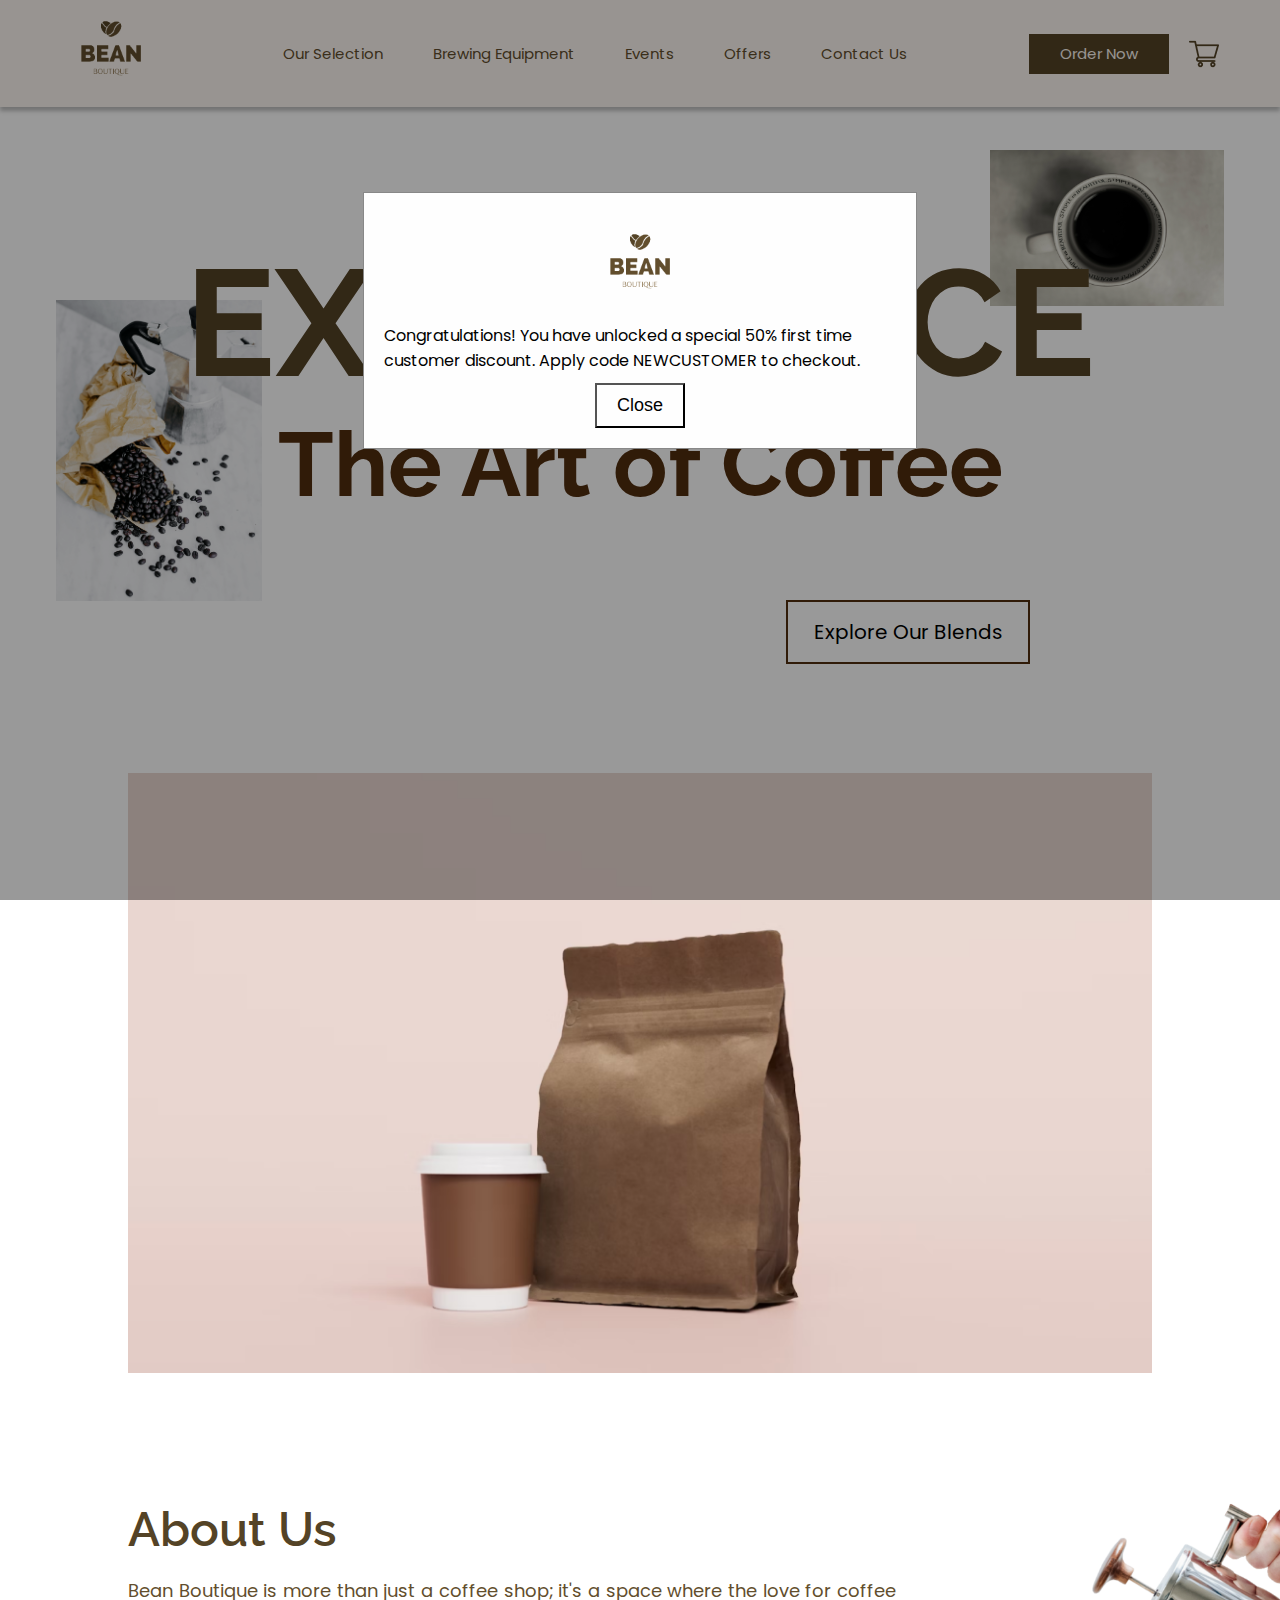
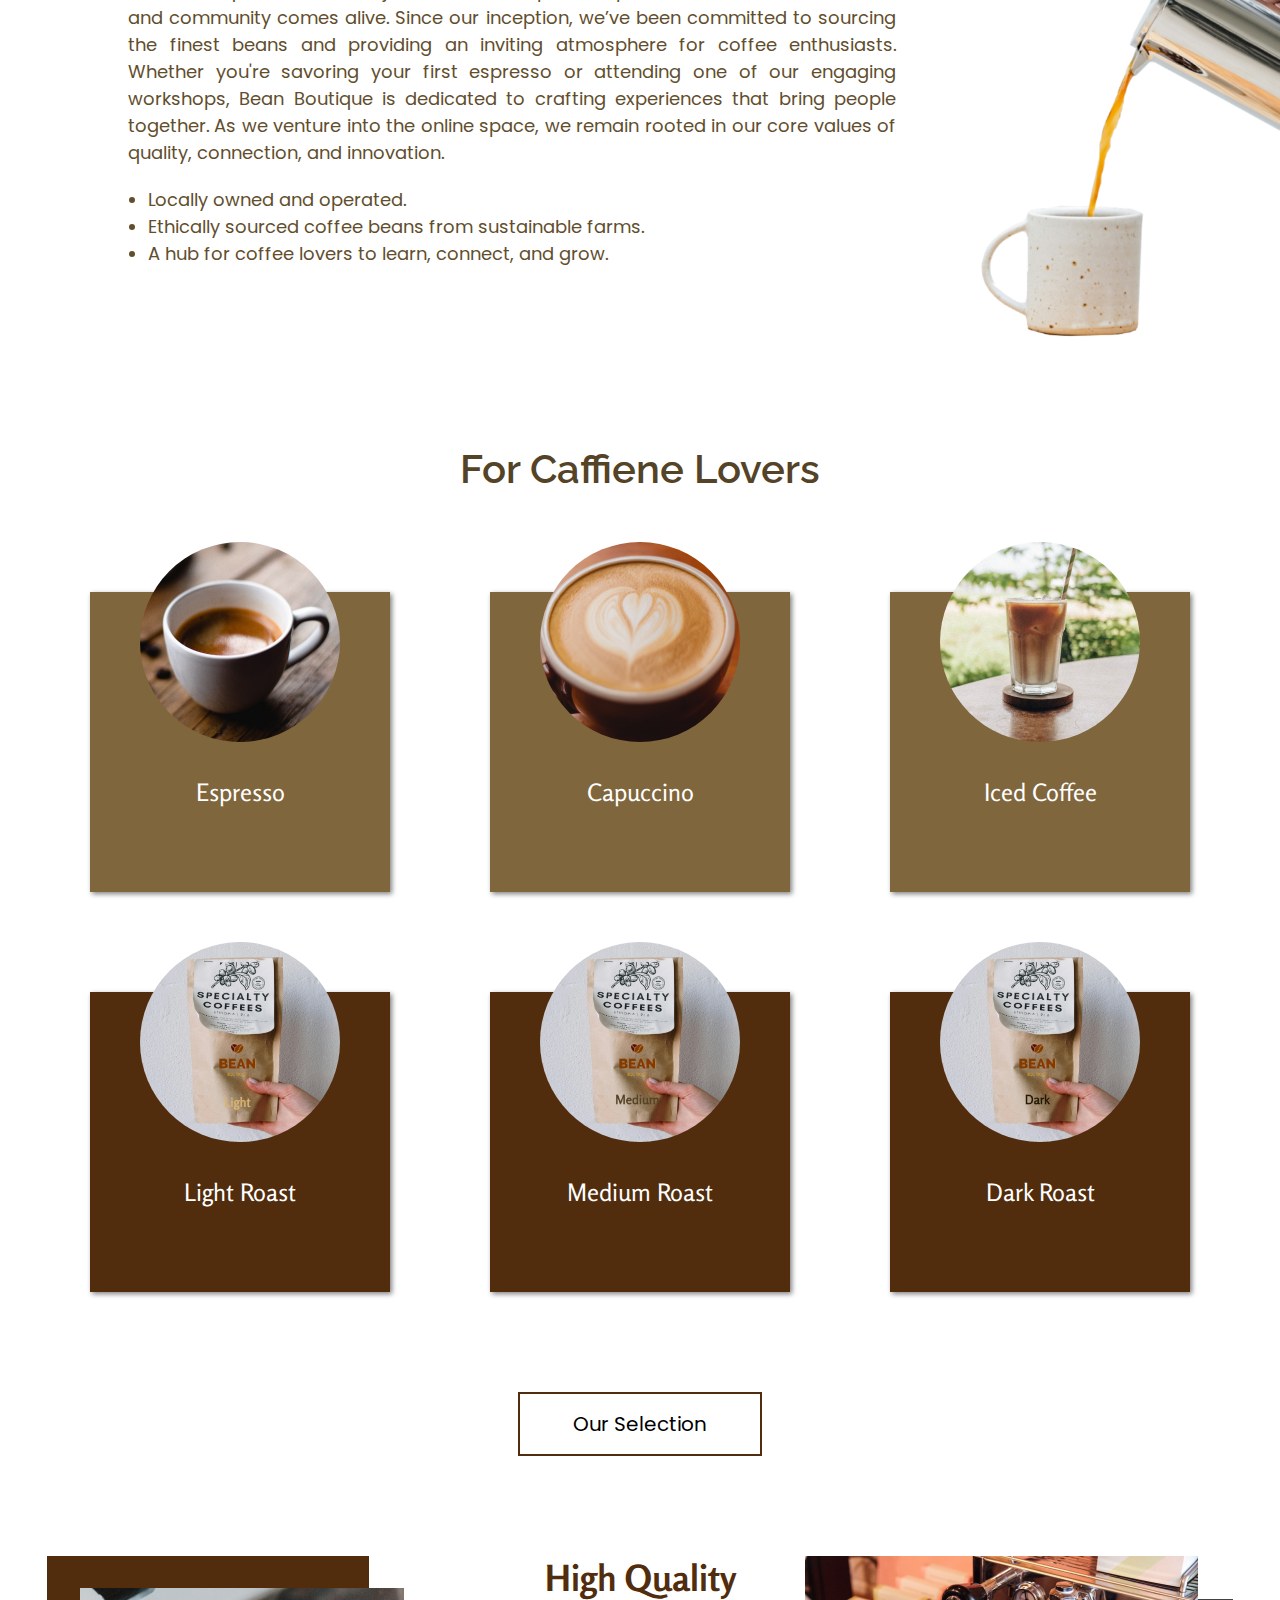
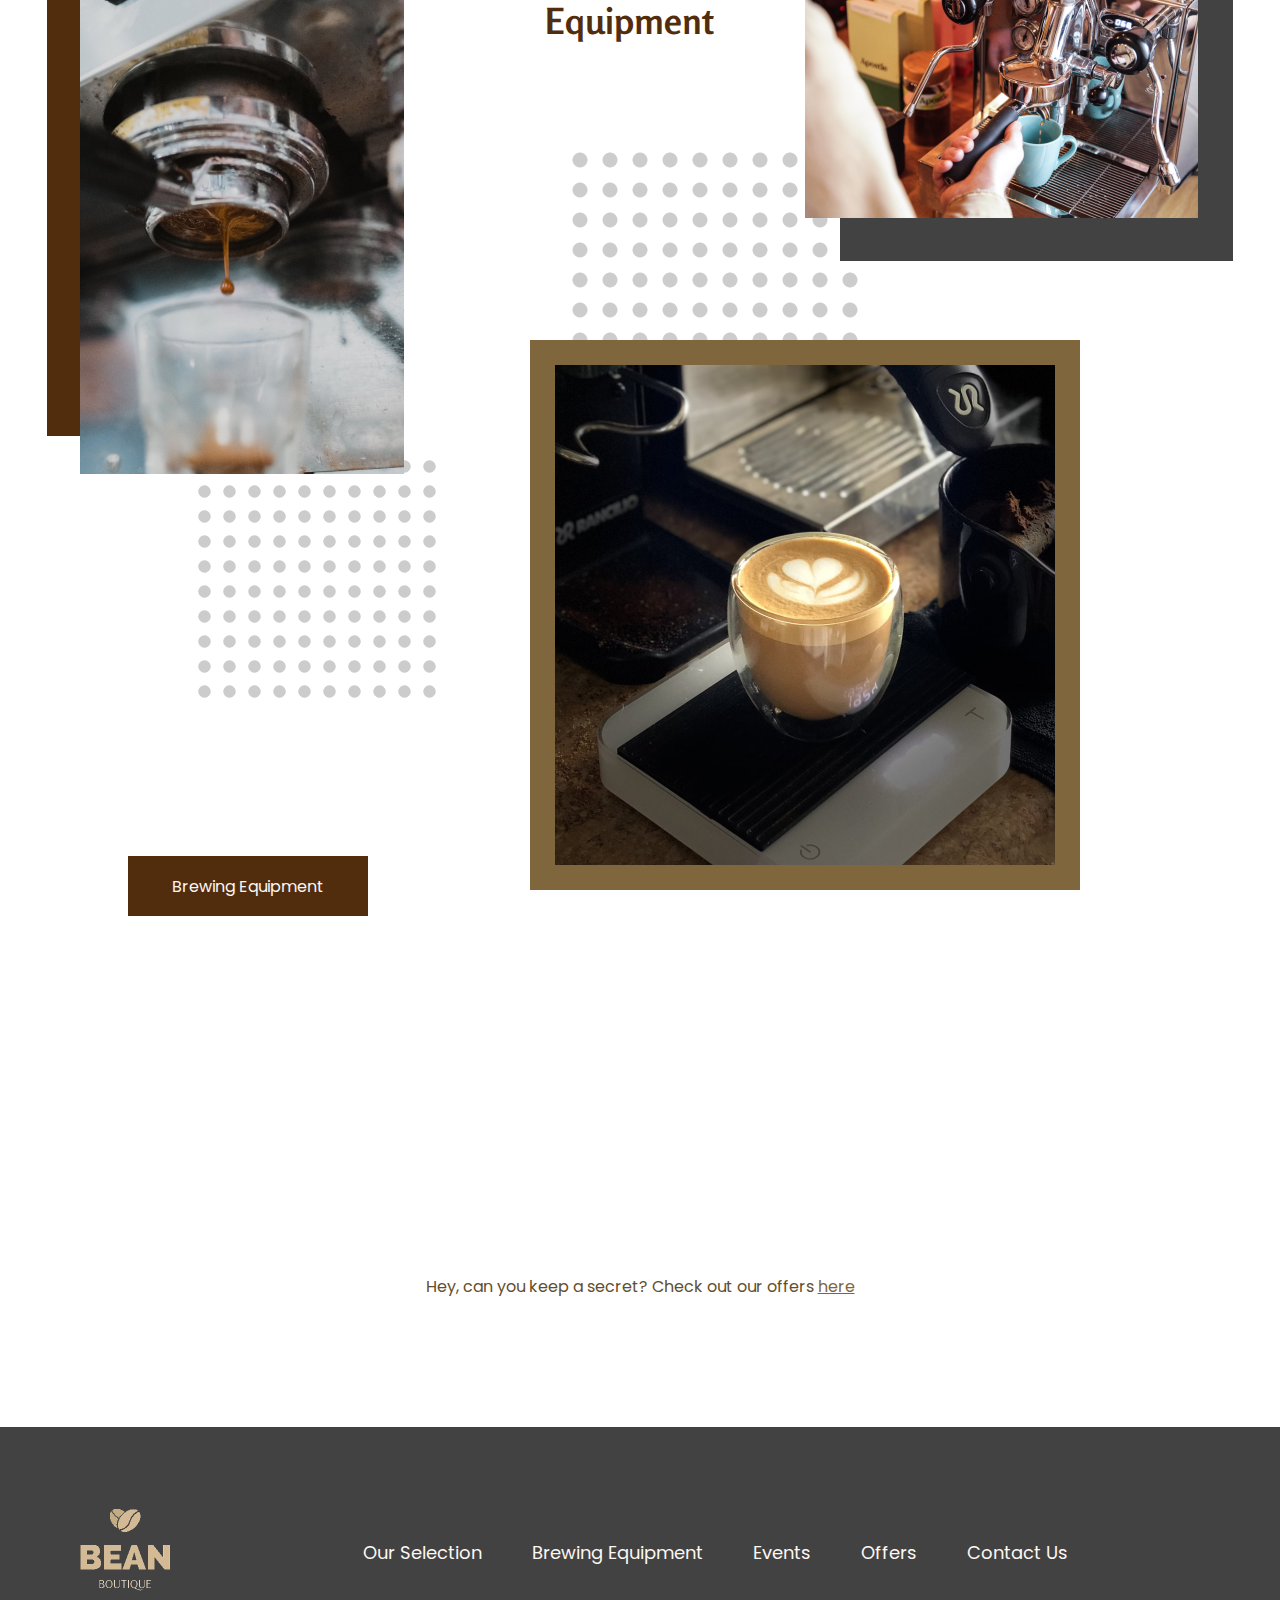
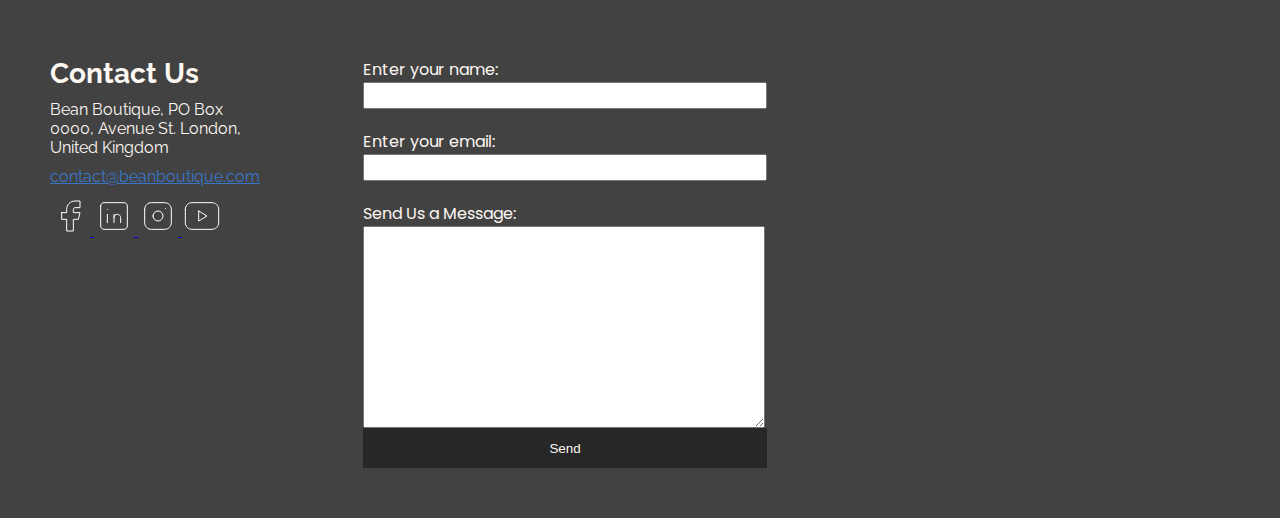
==== commit b8f74cbc: "Signup and checkout customized" ====
--- a/index.html
+++ b/index.html
@@ -10,14 +10,14 @@
 <body>
     <div id="myModal" class="modal">
         <div class="modal-content">
-            <img src="./images/transparentLogo.png" alt="Bean Boutique logo" >
+            <img src="./images/transparentLogo.png"  >
             <p>Congratulations! You have unlocked a special 50% first time customer discount. Apply code NEWCUSTOMER to checkout.</p>
             <input id="closeModal" type="button" value="Close">
         </div>
     </div>
     <header>
         <a href="./index.html">
-            <img src="./images/transparentLogo.png" alt="Bean Boutique logo" >
+            <img src="./images/transparentLogo.png"  >
         </a>
         <div class="header-links">
             <a href="./selection/index.html">Our Selection</a>
@@ -28,7 +28,7 @@
         </div>
         <div class="order-cart">
             <div>
-                <a href="./selectionindex.html">Order Now</a>
+                <a href="./selection/index.html">Order Now</a>
             </div>
             <a href="./cart/index.html">
                 <img class="cart-icon" src="./images/cart.png" alt="shopping cart" >
@@ -47,7 +47,7 @@
         <a href="./offers">Offers</a>
         <a href="#contact-us">Contact Us</a>
         <a href="./cart">
-            <img class="cart-icon" src="../images/cart.png" alt="shopping cart" >
+            <img class="cart-icon" src="../images/cart.png" >
         </a> 
     </div>
     <div id="intro">
@@ -60,7 +60,7 @@
         </div>
     </div>
     <div id="slideshow">
-        <img id="slideshowImg"  src="./images/slideshow1.png" alt="" >
+        <img id="slideshowImg"  src="./images/slideshow1.png"  >
         <p id="slideshowCaption"></p>
     </div>
     <div id="about-us">
--- a/style.css
+++ b/style.css
@@ -272,6 +272,8 @@
 }
 .main-selection-item img {
   border-radius: 100%;
+  width: 200px;
+  height: 200px;
   translate: 0 -100px;
   position: absolute;
 }
@@ -313,15 +315,13 @@
   justify-content: center;
   padding-bottom: 20%;
 }
-#main-equipment img {
-  animation: float 3s ease-in-out infinite;
-
-}
 #main-equipment h1 {
   font-family: Rosario;
   font-size: 36px;
   position: absolute;
   color: var(--brown3);
+  animation: float 3s ease-in-out infinite;
+
 }
 #main-equipment div {
   position: absolute;
@@ -537,6 +537,11 @@
     color: var(--brown4);
     transition: 0.2s;
   }
+  #slideshow img {
+    width: 100%;
+    height: 300px;
+    object-fit: cover;
+  }
   #main-equipment {
     display: flex;
     flex-direction: column;
